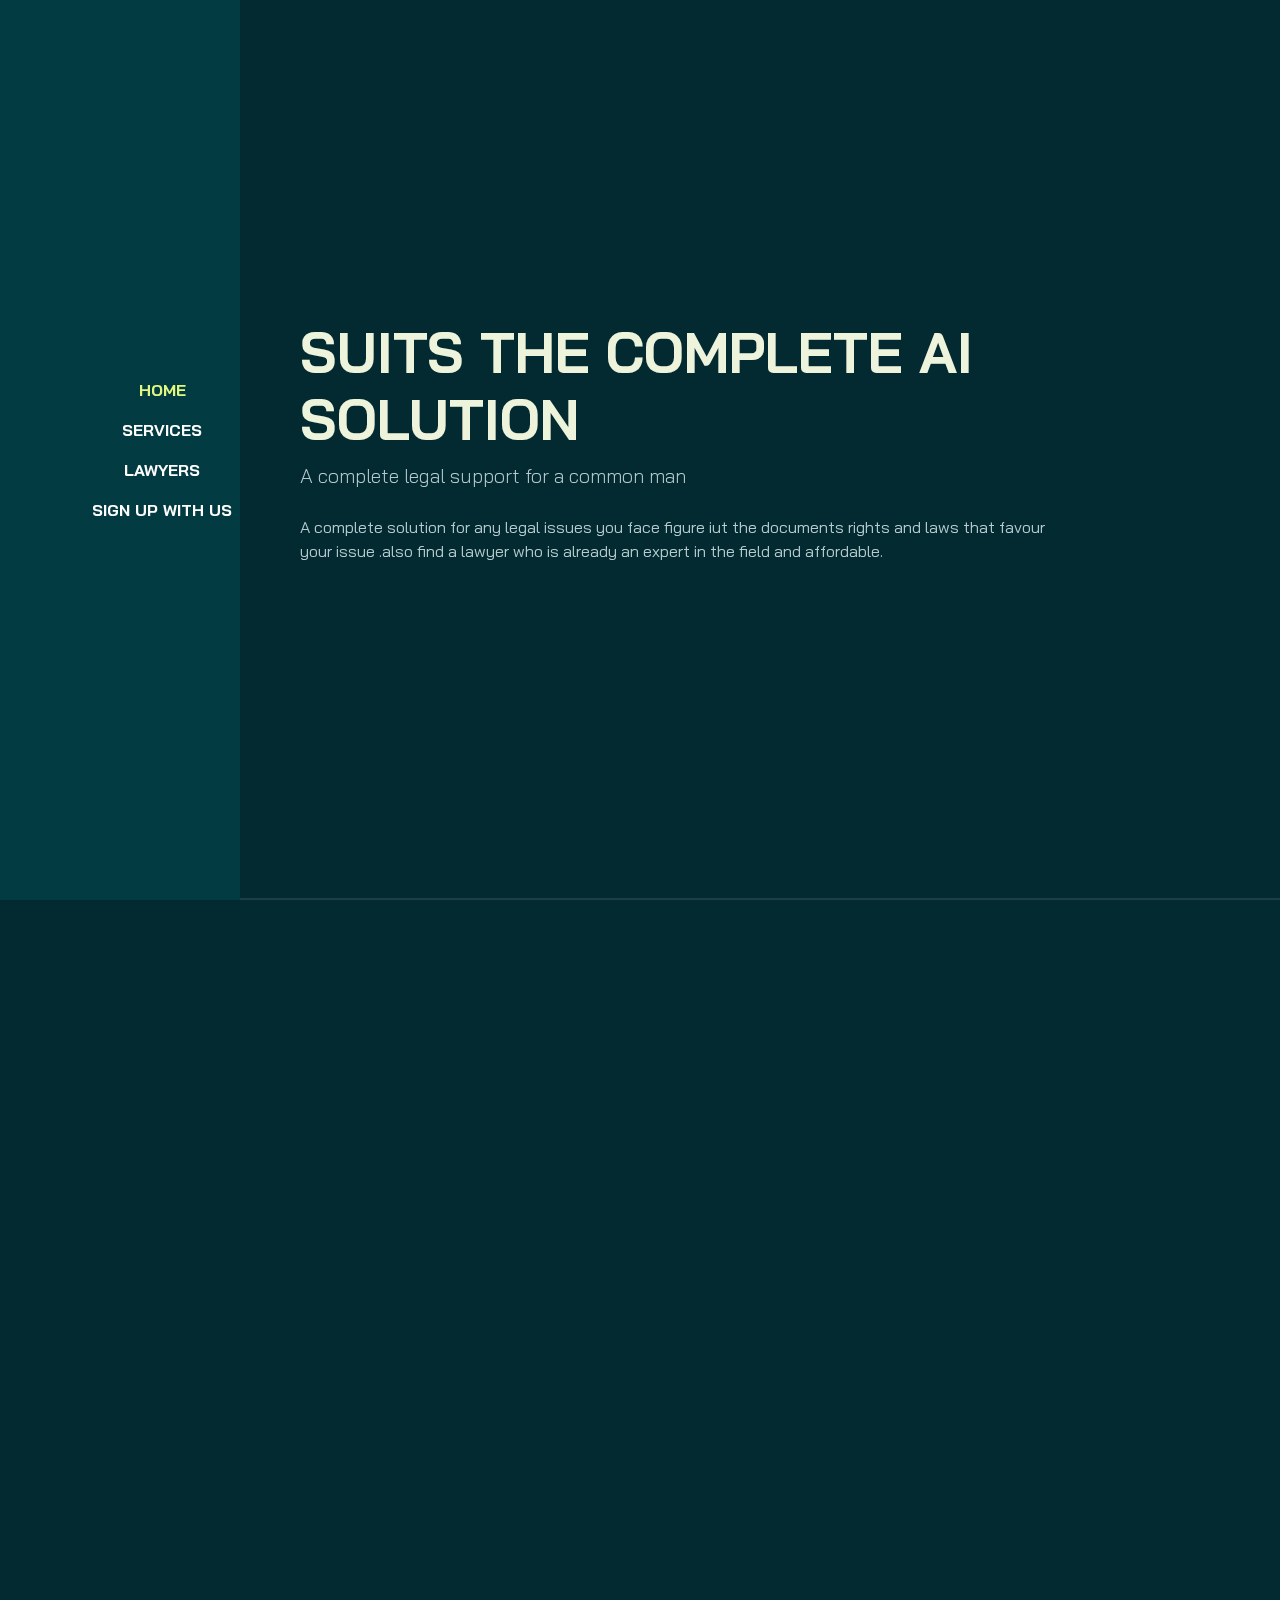
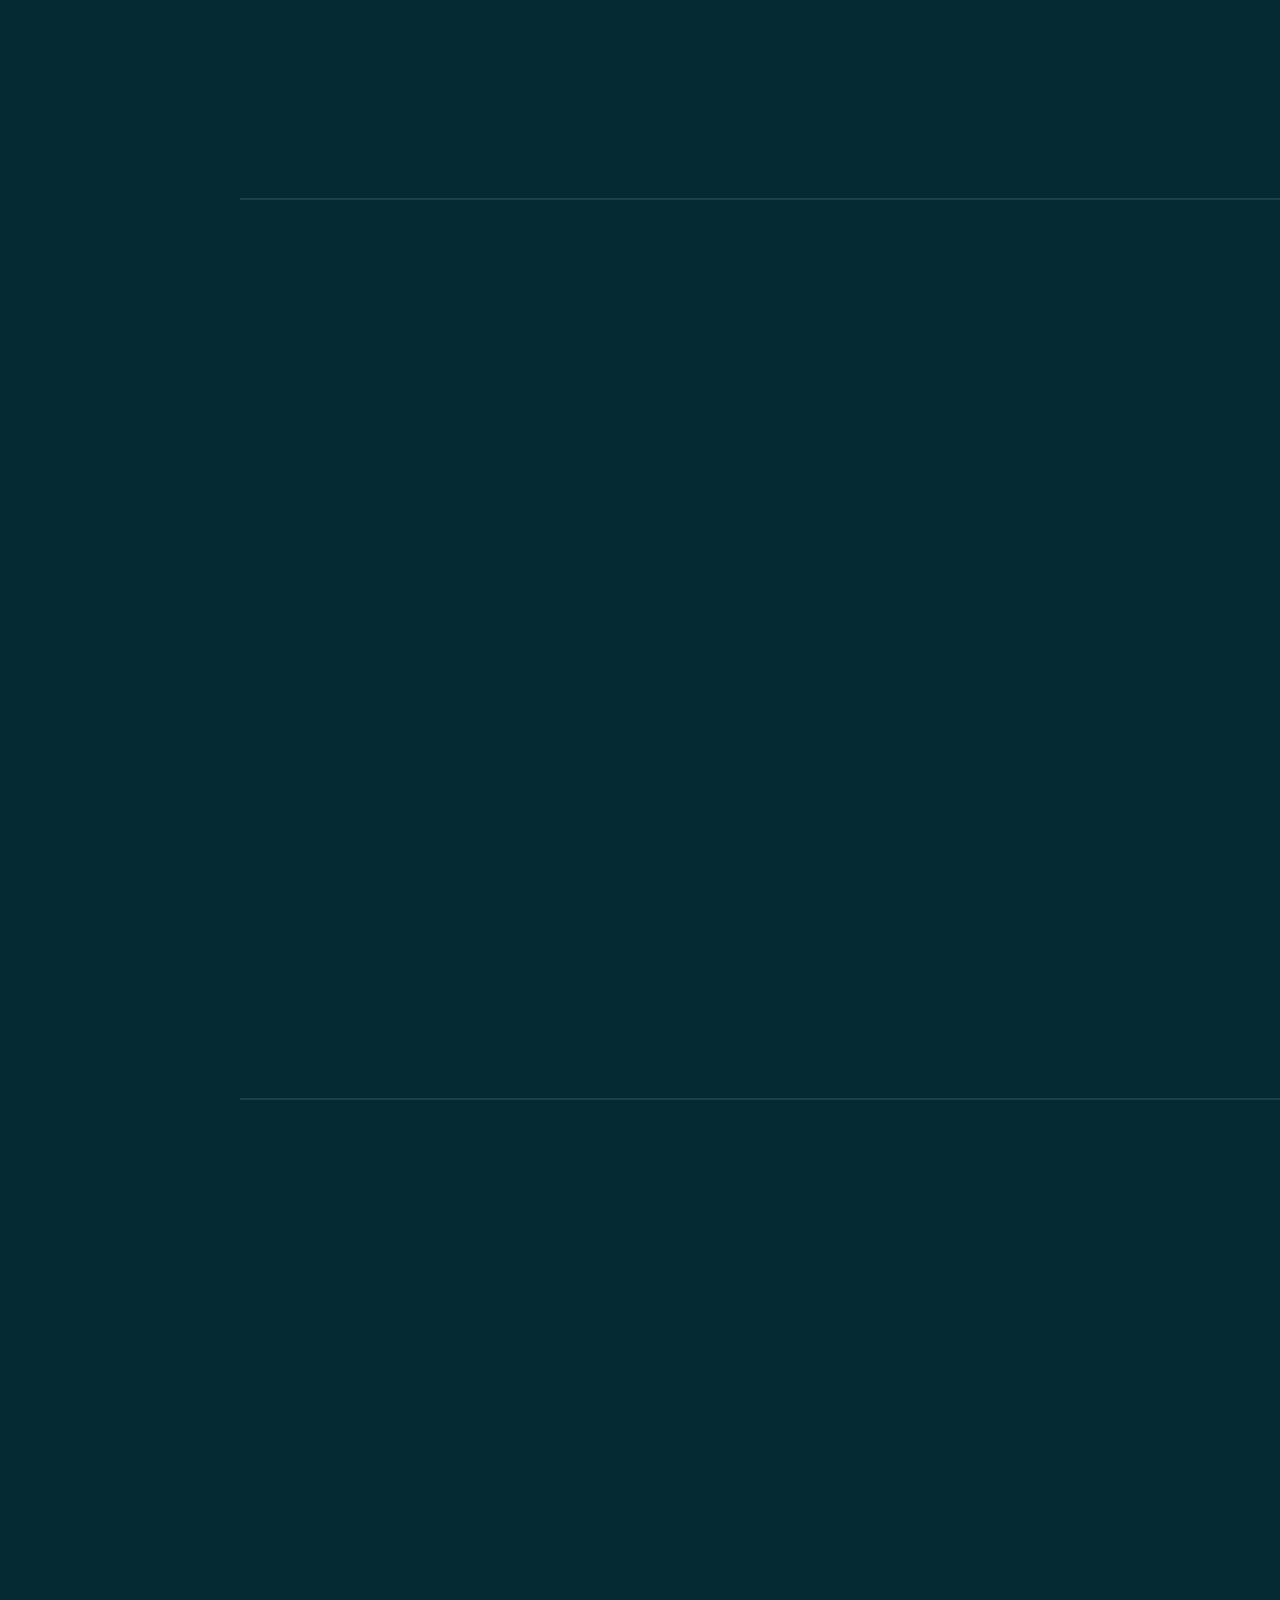
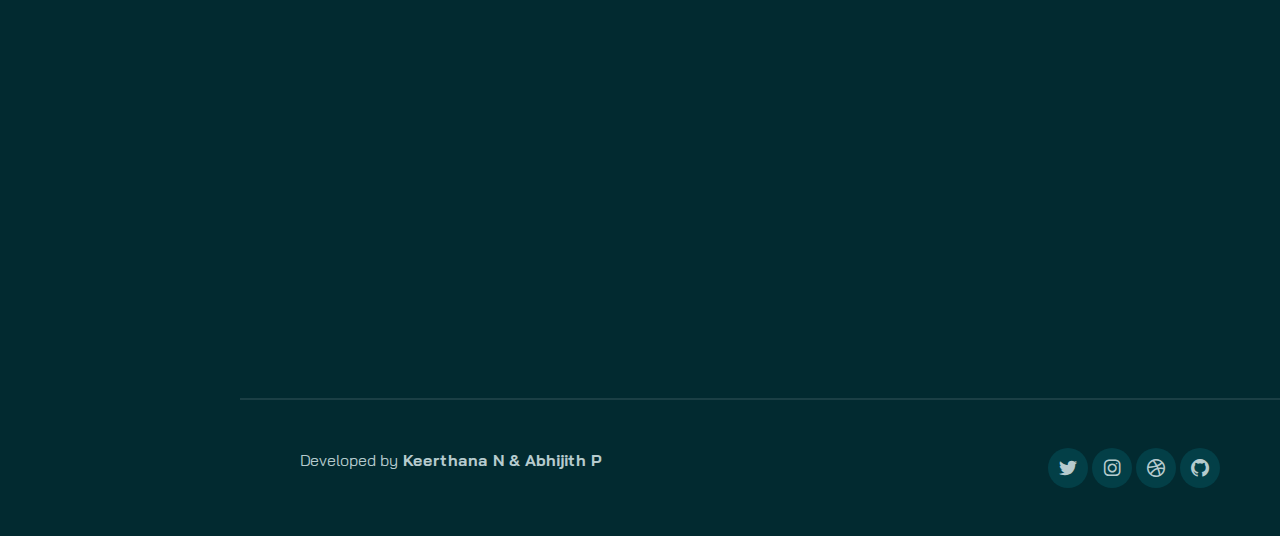
==== index.html @ 43715315 "6:02-24-4-2024" ====
<!DOCTYPE html>
<html lang="en">

<head>
    <meta charset="UTF-8">
    <meta http-equiv="X-UA-Compatible" content="IE=edge">
    <meta name="viewport" content="width=device-width, initial-scale=1.0">
    <title>SUITS-A compelete legal assistant</title>
    <link rel="stylesheet" href="./assets/css/bootstrap.min.css">
    <link rel="stylesheet" href="./assets/css/aos.css">
    <link rel="stylesheet" href="./assets/css/line-awesome.min.css">
    <link rel="stylesheet" href="./assets/css/style.css">
</head>

<body data-bs-spy="scroll" data-bs-target=".navbar">

    <!-- NAVBAR -->
    <nav class="navbar navbar-expand-lg navbar-dark fixed-top">
        
            <button class="navbar-toggler" type="button" data-bs-toggle="collapse" data-bs-target="#navbarNav"
                aria-controls="navbarNav" aria-expanded="false" aria-label="Toggle navigation">
                <span class="navbar-toggler-icon"></span>
            </button>
            <div class="collapse navbar-collapse" id="navbarNav">
                <ul class="navbar-nav ms-auto flex-lg-column text-lg-center">

                    <li class="nav-item">
                        <a class="nav-link" href="#home">Home</a>
                    </li>
                    <li class="nav-item">
                        <a class="nav-link" href="#services">Services</a>
                    </li>
                    
                    
                    <li class="nav-item">
                        <a class="nav-link" href="#blog">LAWYERS</a>
                    </li>
                    <li class="nav-item">
                        <a class="nav-link" href="#contact">SIGN UP WITH US</a>
                    </li>

                </ul>
            </div>
        </div>
    </nav>
    <!-- //NAVBAR -->

    <!-- CONTENT WRAPPER -->
    <div id="content-wrapper">

        <!-- HOME -->
        <section id="home" class="full-height px-lg-5">

            <div class="container">
                <div class="row">
                    <div class="col-lg-10">
                        <h1 class="display-4 fw-bold" data-aos="fade-up">SUITS <span class="text-brand"></span>THE COMPLETE AI SOLUTION </h1>
                        <p class="lead mt-2 mb-4" data-aos="fade-up" data-aos-delay="300">A complete legal support for a common man</p>
                        <div data-aos="fade-up" data-aos-delay="600">
                        <p>A complete solution for any legal issues you face figure iut the documents rights and laws that favour your issue .also find a lawyer who is already an expert in the field and affordable.</p>
                        </div>
                    </div>
                </div>
            </div>

        </section>
        <!-- //HOME -->

        <!-- SERVICES -->
        <section id="services" class="full-height px-lg-5">
            <div class="container">

                <div class="row pb-4" data-aos="fade-up">
                    <div class="col-lg-8">
                        <h6 class="text-brand">SERVICES</h6>
                        <h1>KNOW YOUR RIGHTS</h1>
                        <h1>Services That I Provide</h1>
                    </div>
                </div>

                <div class="row gy-4">

                    <div class="col-md-4" data-aos="fade-up">
                        <div class="service p-4 bg-base rounded-4 shadow-effect">
                            <div class="iconbox rounded-4">
                                <i class="las la-feather"></i>
                            </div>
                            <h5 class="mt-4 mb-2">The AI SOLUTION</h5>
                            <p></p>
                            <a href="#" class="link-custom">Read More</a>
                        </div>
                    </div>

                    <div class="col-md-4" data-aos="fade-up" data-aos-delay="300">
                        <div class="service p-4 bg-base rounded-4 shadow-effect">
                            <div class="iconbox rounded-4">
                                <i class="las la-pencil-ruler"></i>
                            </div>
                            <h5 class="mt-4 mb-2">Find your Lawer</h5>
                            <p>find a perfect lawyers how is expert in the matters of the required interest and affordable</p>
                            <a href="#" class="link-custom">Read More</a>
                        </div>
                    </div>

                    

                </div>

            </div>
        </section>
        <!-- SERVICES -->

        

        <!-- BLOG -->
        <section id="blog" class="full-height px-lg-5">
            <div class="container">

                <div class="row pb-4" data-aos="fade-up">
                    <div class="col-lg-8">
                        <h6 class="text-brand">FIND YOUR LAWYER</h6>
                        <h1>The perfect judicial advisor </h1>
                    </div>
                </div>

                <div class="row gy-4">

                    <div class="col-md-4" data-aos="fade-up">
                        <div class="card-custom rounded-4 bg-base shadow-effect">
                            <div class="card-custom-image rounded-4">
                                <img class="rounded-4" src="gina-torre-suits-64f216a1c7c44.jpg" alt="">
                            </div>
                            <div class="card-custom-content p-4">

                                <h4 class="text-brand mb-2">JESSICA PEARSON</h4>
                                <div class="text-brand h5">
                                    <i class="las la-star"></i>
                                    <i class="las la-star"></i>
                                    <i class="las la-star"></i>
                                    
                                </div>
                                <h5 class="mb-4">Design a creative landing page using Bootstrap 5</h5>
                                <a href="#" class="link-custom">Read More</a>
                            </div>
                        </div>
                    </div>

                    <div class="col-md-4" data-aos="fade-up" data-aos-delay="300">
                        <div class="card-custom rounded-4 bg-base shadow-effect">
                            <div class="card-custom-image rounded-4">
                                <img class="rounded-4" src="suitsmike.jpg" alt="">
                            </div>
                            <div class="card-custom-content p-4">
                                <h4 class="text-brand mb-2"> Mike Ross</h4>
                                <div class="text-brand h5">
                                    <i class="las la-star"></i>
                                    <i class="las la-star"></i>
                                    <i class="las la-star"></i>
                                    <i class="las la-star"></i>
                                    <i class="las la-star"></i>
                                </div>
                                <h5 class="mb-4"></h5>
                                <a href="#" class="link-custom">Read More</a>
                            </div>
                        </div>
                    </div>

                    <div class="col-md-4" data-aos="fade-up" data-aos-delay="600">
                        <div class="card-custom rounded-4 bg-base shadow-effect">
                            <div class="card-custom-image rounded-4">
                                <img class="rounded-4" src="e35e59640444dab0a3aa2c5e28694772.jpg" alt="">
                            </div>
                            <div class="card-custom-content p-4">
                                <h4 class="text-brand mb-2">HARVEY SPECTRE</h4>
                                <div class="text-brand h5">
                                    <i class="las la-star"></i>
                                    <i class="las la-star"></i>
                                    <i class="las la-star"></i>
                                    <i class="las la-star"></i>
                                    
                                </div>
                                <h5 class="mb-4"></h5>
                                <a href="#" class="link-custom">Read More</a>
                            </div>
                        </div>
                    </div>

                </div>

            </div>
        </section>
        <!-- //BLOG -->

        <!-- SIGNUP WITH US -->
        <section id="contact" class="full-height px-lg-5">
            <div class="container">

                <div class="row justify-content-center text-center">
                    <div class="col-lg-8 pb-4" data-aos="fade-up">
                        <h6 class="text-brand">SIGN UP WITH US</h6>
                        <h1>Interested in working together? Let's talk
                        </h1>
                    </div>

                    <div class="col-lg-8" data-aos="fade-up" data-aos-delay="300">
                        <form action="#" class="row g-lg-3 gy-3">
                            <div class="form-group col-md-6">
                                <input type="text" class="form-control" placeholder="Enter your name">
                            </div>
                            <div class="form-group col-md-6">
                                <input type="email" class="form-control" placeholder="Enter your email">
                            </div>
                            <div class="form-group col-12">
                                <input type="text" class="form-control" placeholder="Enter Designation">
                            </div>
                            <div class="form-group col-12">
                                <textarea name="" rows="4" class="form-control" placeholder="Field of expertise"></textarea>
                            </div>
                            <div class="form-group col-12 d-grid">
                                <button type="submit" class="btn btn-brand">SIGN UP</button>
                            </div>
                        </form>
                    </div>
                </div>


            </div>
        </section>
        <!-- //CONTACT -->

        <!-- FOOTER -->
        <footer class="py-5 px-lg-5">
            <div class="container">
                <div class="row gy-4 justify-content-between">
                    <div class="col-auto">
                        <p class="mb-0">Developed by<a href="#" class="fw-bold"> Keerthana N & Abhijith P</a></p>
                    </div>
                    <div class="col-auto">
                        <div class="social-icons">
                            <a href="#"><i class="lab la-twitter"></i></a>
                            <a href="#"><i class="lab la-instagram"></i></a>
                            <a href="#"><i class="lab la-dribbble"></i></a>
                            <a href="#"><i class="lab la-github"></i></a>
                        </div>
                    </div>
                </div>
            </div>
        </footer>
        <!-- //FOOTER -->

    </div>
    <!-- //CONTENT WRAPPER -->



    <script src="./assets/js/bootstrap.bundle.min.js"></script>
    <script src="./assets/js/aos.js"></script>
    <script src="./assets/js/main.js"></script>
</body>

</html>
---- assets/css/line-awesome.min.css ----
.la,.lab,.lad,.lal,.lar,.las{-moz-osx-font-smoothing:grayscale;-webkit-font-smoothing:antialiased;display:inline-block;font-style:normal;font-variant:normal;text-rendering:auto;line-height:1}.la-lg{font-size:1.33333em;line-height:.75em;vertical-align:-.0667em}.la-xs{font-size:.75em}.la-sm{font-size:.875em}.la-1x{font-size:1em}.la-2x{font-size:2em}.la-3x{font-size:3em}.la-4x{font-size:4em}.la-5x{font-size:5em}.la-6x{font-size:6em}.la-7x{font-size:7em}.la-8x{font-size:8em}.la-9x{font-size:9em}.la-10x{font-size:10em}.la-fw{text-align:center;width:1.25em}.la-ul{list-style-type:none;margin-left:2.5em;padding-left:0}.la-ul>li{position:relative}.la-li{left:-2em;position:absolute;text-align:center;width:2em;line-height:inherit}.la-border{border:solid .08em #eee;border-radius:.1em;padding:.2em .25em .15em}.la-pull-left{float:left}.la-pull-right{float:right}.la.la-pull-left,.lab.la-pull-left,.lal.la-pull-left,.lar.la-pull-left,.las.la-pull-left{margin-right:.3em}.la.la-pull-right,.lab.la-pull-right,.lal.la-pull-right,.lar.la-pull-right,.las.la-pull-right{margin-left:.3em}.la-spin{-webkit-animation:la-spin 2s infinite linear;animation:la-spin 2s infinite linear}.la-pulse{-webkit-animation:la-spin 1s infinite steps(8);animation:la-spin 1s infinite steps(8)}@-webkit-keyframes la-spin{0%{-webkit-transform:rotate(0);transform:rotate(0)}100%{-webkit-transform:rotate(360deg);transform:rotate(360deg)}}@keyframes la-spin{0%{-webkit-transform:rotate(0);transform:rotate(0)}100%{-webkit-transform:rotate(360deg);transform:rotate(360deg)}}.la-rotate-90{-webkit-transform:rotate(90deg);transform:rotate(90deg)}.la-rotate-180{-webkit-transform:rotate(180deg);transform:rotate(180deg)}.la-rotate-270{-webkit-transform:rotate(270deg);transform:rotate(270deg)}.la-flip-horizontal{-webkit-transform:scale(-1,1);transform:scale(-1,1)}.la-flip-vertical{-webkit-transform:scale(1,-1);transform:scale(1,-1)}.la-flip-both,.la-flip-horizontal.la-flip-vertical{-webkit-transform:scale(-1,-1);transform:scale(-1,-1)}:root .la-flip-both,:root .la-flip-horizontal,:root .la-flip-vertical,:root .la-rotate-180,:root .la-rotate-270,:root .la-rotate-90{-webkit-filter:none;filter:none}.la-stack{display:inline-block;height:2em;line-height:2em;position:relative;vertical-align:middle;width:2.5em}.la-stack-1x,.la-stack-2x{left:0;position:absolute;text-align:center;width:100%}.la-stack-1x{line-height:inherit}.la-stack-2x{font-size:2em}.la-inverse{color:#fff}.la-500px:before{content:"\f26e"}.la-accessible-icon:before{content:"\f368"}.la-accusoft:before{content:"\f369"}.la-acquisitions-incorporated:before{content:"\f6af"}.la-ad:before{content:"\f641"}.la-address-book:before{content:"\f2b9"}.la-address-card:before{content:"\f2bb"}.la-adjust:before{content:"\f042"}.la-adn:before{content:"\f170"}.la-adobe:before{content:"\f778"}.la-adversal:before{content:"\f36a"}.la-affiliatetheme:before{content:"\f36b"}.la-air-freshener:before{content:"\f5d0"}.la-airbnb:before{content:"\f834"}.la-algolia:before{content:"\f36c"}.la-align-center:before{content:"\f037"}.la-align-justify:before{content:"\f039"}.la-align-left:before{content:"\f036"}.la-align-right:before{content:"\f038"}.la-alipay:before{content:"\f642"}.la-allergies:before{content:"\f461"}.la-amazon:before{content:"\f270"}.la-amazon-pay:before{content:"\f42c"}.la-ambulance:before{content:"\f0f9"}.la-american-sign-language-interpreting:before{content:"\f2a3"}.la-amilia:before{content:"\f36d"}.la-anchor:before{content:"\f13d"}.la-android:before{content:"\f17b"}.la-angellist:before{content:"\f209"}.la-angle-double-down:before{content:"\f103"}.la-angle-double-left:before{content:"\f100"}.la-angle-double-right:before{content:"\f101"}.la-angle-double-up:before{content:"\f102"}.la-angle-down:before{content:"\f107"}.la-angle-left:before{content:"\f104"}.la-angle-right:before{content:"\f105"}.la-angle-up:before{content:"\f106"}.la-angry:before{content:"\f556"}.la-angrycreative:before{content:"\f36e"}.la-angular:before{content:"\f420"}.la-ankh:before{content:"\f644"}.la-app-store:before{content:"\f36f"}.la-app-store-ios:before{content:"\f370"}.la-apper:before{content:"\f371"}.la-apple:before{content:"\f179"}.la-apple-alt:before{content:"\f5d1"}.la-apple-pay:before{content:"\f415"}.la-archive:before{content:"\f187"}.la-archway:before{content:"\f557"}.la-arrow-alt-circle-down:before{content:"\f358"}.la-arrow-alt-circle-left:before{content:"\f359"}.la-arrow-alt-circle-right:before{content:"\f35a"}.la-arrow-alt-circle-up:before{content:"\f35b"}.la-arrow-circle-down:before{content:"\f0ab"}.la-arrow-circle-left:before{content:"\f0a8"}.la-arrow-circle-right:before{content:"\f0a9"}.la-arrow-circle-up:before{content:"\f0aa"}.la-arrow-down:before{content:"\f063"}.la-arrow-left:before{content:"\f060"}.la-arrow-right:before{content:"\f061"}.la-arrow-up:before{content:"\f062"}.la-arrows-alt:before{content:"\f0b2"}.la-arrows-alt-h:before{content:"\f337"}.la-arrows-alt-v:before{content:"\f338"}.la-artstation:before{content:"\f77a"}.la-assistive-listening-systems:before{content:"\f2a2"}.la-asterisk:before{content:"\f069"}.la-asymmetrik:before{content:"\f372"}.la-at:before{content:"\f1fa"}.la-atlas:before{content:"\f558"}.la-atlassian:before{content:"\f77b"}.la-atom:before{content:"\f5d2"}.la-audible:before{content:"\f373"}.la-audio-description:before{content:"\f29e"}.la-autoprefixer:before{content:"\f41c"}.la-avianex:before{content:"\f374"}.la-aviato:before{content:"\f421"}.la-award:before{content:"\f559"}.la-aws:before{content:"\f375"}.la-baby:before{content:"\f77c"}.la-baby-carriage:before{content:"\f77d"}.la-backspace:before{content:"\f55a"}.la-backward:before{content:"\f04a"}.la-bacon:before{content:"\f7e5"}.la-balance-scale:before{content:"\f24e"}.la-balance-scale-left:before{content:"\f515"}.la-balance-scale-right:before{content:"\f516"}.la-ban:before{content:"\f05e"}.la-band-aid:before{content:"\f462"}.la-bandcamp:before{content:"\f2d5"}.la-barcode:before{content:"\f02a"}.la-bars:before{content:"\f0c9"}.la-baseball-ball:before{content:"\f433"}.la-basketball-ball:before{content:"\f434"}.la-bath:before{content:"\f2cd"}.la-battery-empty:before{content:"\f244"}.la-battery-full:before{content:"\f240"}.la-battery-half:before{content:"\f242"}.la-battery-quarter:before{content:"\f243"}.la-battery-three-quarters:before{content:"\f241"}.la-battle-net:before{content:"\f835"}.la-bed:before{content:"\f236"}.la-beer:before{content:"\f0fc"}.la-behance:before{content:"\f1b4"}.la-behance-square:before{content:"\f1b5"}.la-bell:before{content:"\f0f3"}.la-bell-slash:before{content:"\f1f6"}.la-bezier-curve:before{content:"\f55b"}.la-bible:before{content:"\f647"}.la-bicycle:before{content:"\f206"}.la-biking:before{content:"\f84a"}.la-bimobject:before{content:"\f378"}.la-binoculars:before{content:"\f1e5"}.la-biohazard:before{content:"\f780"}.la-birthday-cake:before{content:"\f1fd"}.la-bitbucket:before{content:"\f171"}.la-bitcoin:before{content:"\f379"}.la-bity:before{content:"\f37a"}.la-black-tie:before{content:"\f27e"}.la-blackberry:before{content:"\f37b"}.la-blender:before{content:"\f517"}.la-blender-phone:before{content:"\f6b6"}.la-blind:before{content:"\f29d"}.la-blog:before{content:"\f781"}.la-blogger:before{content:"\f37c"}.la-blogger-b:before{content:"\f37d"}.la-bluetooth:before{content:"\f293"}.la-bluetooth-b:before{content:"\f294"}.la-bold:before{content:"\f032"}.la-bolt:before{content:"\f0e7"}.la-bomb:before{content:"\f1e2"}.la-bone:before{content:"\f5d7"}.la-bong:before{content:"\f55c"}.la-book:before{content:"\f02d"}.la-book-dead:before{content:"\f6b7"}.la-book-medical:before{content:"\f7e6"}.la-book-open:before{content:"\f518"}.la-book-reader:before{content:"\f5da"}.la-bookmark:before{content:"\f02e"}.la-bootstrap:before{content:"\f836"}.la-border-all:before{content:"\f84c"}.la-border-none:before{content:"\f850"}.la-border-style:before{content:"\f853"}.la-bowling-ball:before{content:"\f436"}.la-box:before{content:"\f466"}.la-box-open:before{content:"\f49e"}.la-boxes:before{content:"\f468"}.la-braille:before{content:"\f2a1"}.la-brain:before{content:"\f5dc"}.la-bread-slice:before{content:"\f7ec"}.la-briefcase:before{content:"\f0b1"}.la-briefcase-medical:before{content:"\f469"}.la-broadcast-tower:before{content:"\f519"}.la-broom:before{content:"\f51a"}.la-brush:before{content:"\f55d"}.la-btc:before{content:"\f15a"}.la-buffer:before{content:"\f837"}.la-bug:before{content:"\f188"}.la-building:before{content:"\f1ad"}.la-bullhorn:before{content:"\f0a1"}.la-bullseye:before{content:"\f140"}.la-burn:before{content:"\f46a"}.la-buromobelexperte:before{content:"\f37f"}.la-bus:before{content:"\f207"}.la-bus-alt:before{content:"\f55e"}.la-business-time:before{content:"\f64a"}.la-buy-n-large:before{content:"\f8a6"}.la-buysellads:before{content:"\f20d"}.la-calculator:before{content:"\f1ec"}.la-calendar:before{content:"\f133"}.la-calendar-alt:before{content:"\f073"}.la-calendar-check:before{content:"\f274"}.la-calendar-day:before{content:"\f783"}.la-calendar-minus:before{content:"\f272"}.la-calendar-plus:before{content:"\f271"}.la-calendar-times:before{content:"\f273"}.la-calendar-week:before{content:"\f784"}.la-camera:before{content:"\f030"}.la-camera-retro:before{content:"\f083"}.la-campground:before{content:"\f6bb"}.la-canadian-maple-leaf:before{content:"\f785"}.la-candy-cane:before{content:"\f786"}.la-cannabis:before{content:"\f55f"}.la-capsules:before{content:"\f46b"}.la-car:before{content:"\f1b9"}.la-car-alt:before{content:"\f5de"}.la-car-battery:before{content:"\f5df"}.la-car-crash:before{content:"\f5e1"}.la-car-side:before{content:"\f5e4"}.la-caret-down:before{content:"\f0d7"}.la-caret-left:before{content:"\f0d9"}.la-caret-right:before{content:"\f0da"}.la-caret-square-down:before{content:"\f150"}.la-caret-square-left:before{content:"\f191"}.la-caret-square-right:before{content:"\f152"}.la-caret-square-up:before{content:"\f151"}.la-caret-up:before{content:"\f0d8"}.la-carrot:before{content:"\f787"}.la-cart-arrow-down:before{content:"\f218"}.la-cart-plus:before{content:"\f217"}.la-cash-register:before{content:"\f788"}.la-cat:before{content:"\f6be"}.la-cc-amazon-pay:before{content:"\f42d"}.la-cc-amex:before{content:"\f1f3"}.la-cc-apple-pay:before{content:"\f416"}.la-cc-diners-club:before{content:"\f24c"}.la-cc-discover:before{content:"\f1f2"}.la-cc-jcb:before{content:"\f24b"}.la-cc-mastercard:before{content:"\f1f1"}.la-cc-paypal:before{content:"\f1f4"}.la-cc-stripe:before{content:"\f1f5"}.la-cc-visa:before{content:"\f1f0"}.la-centercode:before{content:"\f380"}.la-centos:before{content:"\f789"}.la-certificate:before{content:"\f0a3"}.la-chair:before{content:"\f6c0"}.la-chalkboard:before{content:"\f51b"}.la-chalkboard-teacher:before{content:"\f51c"}.la-charging-station:before{content:"\f5e7"}.la-chart-area:before{content:"\f1fe"}.la-chart-bar:before{content:"\f080"}.la-chart-line:before{content:"\f201"}.la-chart-pie:before{content:"\f200"}.la-check:before{content:"\f00c"}.la-check-circle:before{content:"\f058"}.la-check-double:before{content:"\f560"}.la-check-square:before{content:"\f14a"}.la-cheese:before{content:"\f7ef"}.la-chess:before{content:"\f439"}.la-chess-bishop:before{content:"\f43a"}.la-chess-board:before{content:"\f43c"}.la-chess-king:before{content:"\f43f"}.la-chess-knight:before{content:"\f441"}.la-chess-pawn:before{content:"\f443"}.la-chess-queen:before{content:"\f445"}.la-chess-rook:before{content:"\f447"}.la-chevron-circle-down:before{content:"\f13a"}.la-chevron-circle-left:before{content:"\f137"}.la-chevron-circle-right:before{content:"\f138"}.la-chevron-circle-up:before{content:"\f139"}.la-chevron-down:before{content:"\f078"}.la-chevron-left:before{content:"\f053"}.la-chevron-right:before{content:"\f054"}.la-chevron-up:before{content:"\f077"}.la-child:before{content:"\f1ae"}.la-chrome:before{content:"\f268"}.la-chromecast:before{content:"\f838"}.la-church:before{content:"\f51d"}.la-circle:before{content:"\f111"}.la-circle-notch:before{content:"\f1ce"}.la-city:before{content:"\f64f"}.la-clinic-medical:before{content:"\f7f2"}.la-clipboard:before{content:"\f328"}.la-clipboard-check:before{content:"\f46c"}.la-clipboard-list:before{content:"\f46d"}.la-clock:before{content:"\f017"}.la-clone:before{content:"\f24d"}.la-closed-captioning:before{content:"\f20a"}.la-cloud:before{content:"\f0c2"}.la-cloud-download-alt:before{content:"\f381"}.la-cloud-meatball:before{content:"\f73b"}.la-cloud-moon:before{content:"\f6c3"}.la-cloud-moon-rain:before{content:"\f73c"}.la-cloud-rain:before{content:"\f73d"}.la-cloud-showers-heavy:before{content:"\f740"}.la-cloud-sun:before{content:"\f6c4"}.la-cloud-sun-rain:before{content:"\f743"}.la-cloud-upload-alt:before{content:"\f382"}.la-cloudscale:before{content:"\f383"}.la-cloudsmith:before{content:"\f384"}.la-cloudversify:before{content:"\f385"}.la-cocktail:before{content:"\f561"}.la-code:before{content:"\f121"}.la-code-branch:before{content:"\f126"}.la-codepen:before{content:"\f1cb"}.la-codiepie:before{content:"\f284"}.la-coffee:before{content:"\f0f4"}.la-cog:before{content:"\f013"}.la-cogs:before{content:"\f085"}.la-coins:before{content:"\f51e"}.la-columns:before{content:"\f0db"}.la-comment:before{content:"\f075"}.la-comment-alt:before{content:"\f27a"}.la-comment-dollar:before{content:"\f651"}.la-comment-dots:before{content:"\f4ad"}.la-comment-medical:before{content:"\f7f5"}.la-comment-slash:before{content:"\f4b3"}.la-comments:before{content:"\f086"}.la-comments-dollar:before{content:"\f653"}.la-compact-disc:before{content:"\f51f"}.la-compass:before{content:"\f14e"}.la-compress:before{content:"\f066"}.la-compress-arrows-alt:before{content:"\f78c"}.la-concierge-bell:before{content:"\f562"}.la-confluence:before{content:"\f78d"}.la-connectdevelop:before{content:"\f20e"}.la-contao:before{content:"\f26d"}.la-cookie:before{content:"\f563"}.la-cookie-bite:before{content:"\f564"}.la-copy:before{content:"\f0c5"}.la-copyright:before{content:"\f1f9"}.la-cotton-bureau:before{content:"\f89e"}.la-couch:before{content:"\f4b8"}.la-cpanel:before{content:"\f388"}.la-creative-commons:before{content:"\f25e"}.la-creative-commons-by:before{content:"\f4e7"}.la-creative-commons-nc:before{content:"\f4e8"}.la-creative-commons-nc-eu:before{content:"\f4e9"}.la-creative-commons-nc-jp:before{content:"\f4ea"}.la-creative-commons-nd:before{content:"\f4eb"}.la-creative-commons-pd:before{content:"\f4ec"}.la-creative-commons-pd-alt:before{content:"\f4ed"}.la-creative-commons-remix:before{content:"\f4ee"}.la-creative-commons-sa:before{content:"\f4ef"}.la-creative-commons-sampling:before{content:"\f4f0"}.la-creative-commons-sampling-plus:before{content:"\f4f1"}.la-creative-commons-share:before{content:"\f4f2"}.la-creative-commons-zero:before{content:"\f4f3"}.la-credit-card:before{content:"\f09d"}.la-critical-role:before{content:"\f6c9"}.la-crop:before{content:"\f125"}.la-crop-alt:before{content:"\f565"}.la-cross:before{content:"\f654"}.la-crosshairs:before{content:"\f05b"}.la-crow:before{content:"\f520"}.la-crown:before{content:"\f521"}.la-crutch:before{content:"\f7f7"}.la-css3:before{content:"\f13c"}.la-css3-alt:before{content:"\f38b"}.la-cube:before{content:"\f1b2"}.la-cubes:before{content:"\f1b3"}.la-cut:before{content:"\f0c4"}.la-cuttlefish:before{content:"\f38c"}.la-d-and-d:before{content:"\f38d"}.la-d-and-d-beyond:before{content:"\f6ca"}.la-dashcube:before{content:"\f210"}.la-database:before{content:"\f1c0"}.la-deaf:before{content:"\f2a4"}.la-delicious:before{content:"\f1a5"}.la-democrat:before{content:"\f747"}.la-deploydog:before{content:"\f38e"}.la-deskpro:before{content:"\f38f"}.la-desktop:before{content:"\f108"}.la-dev:before{content:"\f6cc"}.la-deviantart:before{content:"\f1bd"}.la-dharmachakra:before{content:"\f655"}.la-dhl:before{content:"\f790"}.la-diagnoses:before{content:"\f470"}.la-diaspora:before{content:"\f791"}.la-dice:before{content:"\f522"}.la-dice-d20:before{content:"\f6cf"}.la-dice-d6:before{content:"\f6d1"}.la-dice-five:before{content:"\f523"}.la-dice-four:before{content:"\f524"}.la-dice-one:before{content:"\f525"}.la-dice-six:before{content:"\f526"}.la-dice-three:before{content:"\f527"}.la-dice-two:before{content:"\f528"}.la-digg:before{content:"\f1a6"}.la-digital-ocean:before{content:"\f391"}.la-digital-tachograph:before{content:"\f566"}.la-directions:before{content:"\f5eb"}.la-discord:before{content:"\f392"}.la-discourse:before{content:"\f393"}.la-divide:before{content:"\f529"}.la-dizzy:before{content:"\f567"}.la-dna:before{content:"\f471"}.la-dochub:before{content:"\f394"}.la-docker:before{content:"\f395"}.la-dog:before{content:"\f6d3"}.la-dollar-sign:before{content:"\f155"}.la-dolly:before{content:"\f472"}.la-dolly-flatbed:before{content:"\f474"}.la-donate:before{content:"\f4b9"}.la-door-closed:before{content:"\f52a"}.la-door-open:before{content:"\f52b"}.la-dot-circle:before{content:"\f192"}.la-dove:before{content:"\f4ba"}.la-download:before{content:"\f019"}.la-draft2digital:before{content:"\f396"}.la-drafting-compass:before{content:"\f568"}.la-dragon:before{content:"\f6d5"}.la-draw-polygon:before{content:"\f5ee"}.la-dribbble:before{content:"\f17d"}.la-dribbble-square:before{content:"\f397"}.la-dropbox:before{content:"\f16b"}.la-drum:before{content:"\f569"}.la-drum-steelpan:before{content:"\f56a"}.la-drumstick-bite:before{content:"\f6d7"}.la-drupal:before{content:"\f1a9"}.la-dumbbell:before{content:"\f44b"}.la-dumpster:before{content:"\f793"}.la-dumpster-fire:before{content:"\f794"}.la-dungeon:before{content:"\f6d9"}.la-dyalog:before{content:"\f399"}.la-earlybirds:before{content:"\f39a"}.la-ebay:before{content:"\f4f4"}.la-edge:before{content:"\f282"}.la-edit:before{content:"\f044"}.la-egg:before{content:"\f7fb"}.la-eject:before{content:"\f052"}.la-elementor:before{content:"\f430"}.la-ellipsis-h:before{content:"\f141"}.la-ellipsis-v:before{content:"\f142"}.la-ello:before{content:"\f5f1"}.la-ember:before{content:"\f423"}.la-empire:before{content:"\f1d1"}.la-envelope:before{content:"\f0e0"}.la-envelope-open:before{content:"\f2b6"}.la-envelope-open-text:before{content:"\f658"}.la-envelope-square:before{content:"\f199"}.la-envira:before{content:"\f299"}.la-equals:before{content:"\f52c"}.la-eraser:before{content:"\f12d"}.la-erlang:before{content:"\f39d"}.la-ethereum:before{content:"\f42e"}.la-ethernet:before{content:"\f796"}.la-etsy:before{content:"\f2d7"}.la-euro-sign:before{content:"\f153"}.la-evernote:before{content:"\f839"}.la-exchange-alt:before{content:"\f362"}.la-exclamation:before{content:"\f12a"}.la-exclamation-circle:before{content:"\f06a"}.la-exclamation-triangle:before{content:"\f071"}.la-expand:before{content:"\f065"}.la-expand-arrows-alt:before{content:"\f31e"}.la-expeditedssl:before{content:"\f23e"}.la-external-link-alt:before{content:"\f35d"}.la-external-link-square-alt:before{content:"\f360"}.la-eye:before{content:"\f06e"}.la-eye-dropper:before{content:"\f1fb"}.la-eye-slash:before{content:"\f070"}.la-facebook:before{content:"\f09a"}.la-facebook-f:before{content:"\f39e"}.la-facebook-messenger:before{content:"\f39f"}.la-facebook-square:before{content:"\f082"}.la-fan:before{content:"\f863"}.la-fantasy-flight-games:before{content:"\f6dc"}.la-fast-backward:before{content:"\f049"}.la-fast-forward:before{content:"\f050"}.la-fax:before{content:"\f1ac"}.la-feather:before{content:"\f52d"}.la-feather-alt:before{content:"\f56b"}.la-fedex:before{content:"\f797"}.la-fedora:before{content:"\f798"}.la-female:before{content:"\f182"}.la-fighter-jet:before{content:"\f0fb"}.la-figma:before{content:"\f799"}.la-file:before{content:"\f15b"}.la-file-alt:before{content:"\f15c"}.la-file-archive:before{content:"\f1c6"}.la-file-audio:before{content:"\f1c7"}.la-file-code:before{content:"\f1c9"}.la-file-contract:before{content:"\f56c"}.la-file-csv:before{content:"\f6dd"}.la-file-download:before{content:"\f56d"}.la-file-excel:before{content:"\f1c3"}.la-file-export:before{content:"\f56e"}.la-file-image:before{content:"\f1c5"}.la-file-import:before{content:"\f56f"}.la-file-invoice:before{content:"\f570"}.la-file-invoice-dollar:before{content:"\f571"}.la-file-medical:before{content:"\f477"}.la-file-medical-alt:before{content:"\f478"}.la-file-pdf:before{content:"\f1c1"}.la-file-powerpoint:before{content:"\f1c4"}.la-file-prescription:before{content:"\f572"}.la-file-signature:before{content:"\f573"}.la-file-upload:before{content:"\f574"}.la-file-video:before{content:"\f1c8"}.la-file-word:before{content:"\f1c2"}.la-fill:before{content:"\f575"}.la-fill-drip:before{content:"\f576"}.la-film:before{content:"\f008"}.la-filter:before{content:"\f0b0"}.la-fingerprint:before{content:"\f577"}.la-fire:before{content:"\f06d"}.la-fire-alt:before{content:"\f7e4"}.la-fire-extinguisher:before{content:"\f134"}.la-firefox:before{content:"\f269"}.la-first-aid:before{content:"\f479"}.la-first-order:before{content:"\f2b0"}.la-first-order-alt:before{content:"\f50a"}.la-firstdraft:before{content:"\f3a1"}.la-fish:before{content:"\f578"}.la-fist-raised:before{content:"\f6de"}.la-flag:before{content:"\f024"}.la-flag-checkered:before{content:"\f11e"}.la-flag-usa:before{content:"\f74d"}.la-flask:before{content:"\f0c3"}.la-flickr:before{content:"\f16e"}.la-flipboard:before{content:"\f44d"}.la-flushed:before{content:"\f579"}.la-fly:before{content:"\f417"}.la-folder:before{content:"\f07b"}.la-folder-minus:before{content:"\f65d"}.la-folder-open:before{content:"\f07c"}.la-folder-plus:before{content:"\f65e"}.la-font:before{content:"\f031"}.la-font-awesome:before{content:"\f2b4"}.la-font-awesome-alt:before{content:"\f35c"}.la-font-awesome-flag:before{content:"\f425"}.la-font-awesome-logo-full:before{content:"\f4e6"}.la-fonticons:before{content:"\f280"}.la-fonticons-fi:before{content:"\f3a2"}.la-football-ball:before{content:"\f44e"}.la-fort-awesome:before{content:"\f286"}.la-fort-awesome-alt:before{content:"\f3a3"}.la-forumbee:before{content:"\f211"}.la-forward:before{content:"\f04e"}.la-foursquare:before{content:"\f180"}.la-free-code-camp:before{content:"\f2c5"}.la-freebsd:before{content:"\f3a4"}.la-frog:before{content:"\f52e"}.la-frown:before{content:"\f119"}.la-frown-open:before{content:"\f57a"}.la-fulcrum:before{content:"\f50b"}.la-funnel-dollar:before{content:"\f662"}.la-futbol:before{content:"\f1e3"}.la-galactic-republic:before{content:"\f50c"}.la-galactic-senate:before{content:"\f50d"}.la-gamepad:before{content:"\f11b"}.la-gas-pump:before{content:"\f52f"}.la-gavel:before{content:"\f0e3"}.la-gem:before{content:"\f3a5"}.la-genderless:before{content:"\f22d"}.la-get-pocket:before{content:"\f265"}.la-gg:before{content:"\f260"}.la-gg-circle:before{content:"\f261"}.la-ghost:before{content:"\f6e2"}.la-gift:before{content:"\f06b"}.la-gifts:before{content:"\f79c"}.la-git:before{content:"\f1d3"}.la-git-alt:before{content:"\f841"}.la-git-square:before{content:"\f1d2"}.la-github:before{content:"\f09b"}.la-github-alt:before{content:"\f113"}.la-github-square:before{content:"\f092"}.la-gitkraken:before{content:"\f3a6"}.la-gitlab:before{content:"\f296"}.la-gitter:before{content:"\f426"}.la-glass-cheers:before{content:"\f79f"}.la-glass-martini:before{content:"\f000"}.la-glass-martini-alt:before{content:"\f57b"}.la-glass-whiskey:before{content:"\f7a0"}.la-glasses:before{content:"\f530"}.la-glide:before{content:"\f2a5"}.la-glide-g:before{content:"\f2a6"}.la-globe:before{content:"\f0ac"}.la-globe-africa:before{content:"\f57c"}.la-globe-americas:before{content:"\f57d"}.la-globe-asia:before{content:"\f57e"}.la-globe-europe:before{content:"\f7a2"}.la-gofore:before{content:"\f3a7"}.la-golf-ball:before{content:"\f450"}.la-goodreads:before{content:"\f3a8"}.la-goodreads-g:before{content:"\f3a9"}.la-google:before{content:"\f1a0"}.la-google-drive:before{content:"\f3aa"}.la-google-play:before{content:"\f3ab"}.la-google-plus:before{content:"\f2b3"}.la-google-plus-g:before{content:"\f0d5"}.la-google-plus-square:before{content:"\f0d4"}.la-google-wallet:before{content:"\f1ee"}.la-gopuram:before{content:"\f664"}.la-graduation-cap:before{content:"\f19d"}.la-gratipay:before{content:"\f184"}.la-grav:before{content:"\f2d6"}.la-greater-than:before{content:"\f531"}.la-greater-than-equal:before{content:"\f532"}.la-grimace:before{content:"\f57f"}.la-grin:before{content:"\f580"}.la-grin-alt:before{content:"\f581"}.la-grin-beam:before{content:"\f582"}.la-grin-beam-sweat:before{content:"\f583"}.la-grin-hearts:before{content:"\f584"}.la-grin-squint:before{content:"\f585"}.la-grin-squint-tears:before{content:"\f586"}.la-grin-stars:before{content:"\f587"}.la-grin-tears:before{content:"\f588"}.la-grin-tongue:before{content:"\f589"}.la-grin-tongue-squint:before{content:"\f58a"}.la-grin-tongue-wink:before{content:"\f58b"}.la-grin-wink:before{content:"\f58c"}.la-grip-horizontal:before{content:"\f58d"}.la-grip-lines:before{content:"\f7a4"}.la-grip-lines-vertical:before{content:"\f7a5"}.la-grip-vertical:before{content:"\f58e"}.la-gripfire:before{content:"\f3ac"}.la-grunt:before{content:"\f3ad"}.la-guitar:before{content:"\f7a6"}.la-gulp:before{content:"\f3ae"}.la-h-square:before{content:"\f0fd"}.la-hacker-news:before{content:"\f1d4"}.la-hacker-news-square:before{content:"\f3af"}.la-hackerrank:before{content:"\f5f7"}.la-hamburger:before{content:"\f805"}.la-hammer:before{content:"\f6e3"}.la-hamsa:before{content:"\f665"}.la-hand-holding:before{content:"\f4bd"}.la-hand-holding-heart:before{content:"\f4be"}.la-hand-holding-usd:before{content:"\f4c0"}.la-hand-lizard:before{content:"\f258"}.la-hand-middle-finger:before{content:"\f806"}.la-hand-paper:before{content:"\f256"}.la-hand-peace:before{content:"\f25b"}.la-hand-point-down:before{content:"\f0a7"}.la-hand-point-left:before{content:"\f0a5"}.la-hand-point-right:before{content:"\f0a4"}.la-hand-point-up:before{content:"\f0a6"}.la-hand-pointer:before{content:"\f25a"}.la-hand-rock:before{content:"\f255"}.la-hand-scissors:before{content:"\f257"}.la-hand-spock:before{content:"\f259"}.la-hands:before{content:"\f4c2"}.la-hands-helping:before{content:"\f4c4"}.la-handshake:before{content:"\f2b5"}.la-hanukiah:before{content:"\f6e6"}.la-hard-hat:before{content:"\f807"}.la-hashtag:before{content:"\f292"}.la-hat-cowboy:before{content:"\f8c0"}.la-hat-cowboy-side:before{content:"\f8c1"}.la-hat-wizard:before{content:"\f6e8"}.la-haykal:before{content:"\f666"}.la-hdd:before{content:"\f0a0"}.la-heading:before{content:"\f1dc"}.la-headphones:before{content:"\f025"}.la-headphones-alt:before{content:"\f58f"}.la-headset:before{content:"\f590"}.la-heart:before{content:"\f004"}.la-heart-broken:before{content:"\f7a9"}.la-heartbeat:before{content:"\f21e"}.la-helicopter:before{content:"\f533"}.la-highlighter:before{content:"\f591"}.la-hiking:before{content:"\f6ec"}.la-hippo:before{content:"\f6ed"}.la-hips:before{content:"\f452"}.la-hire-a-helper:before{content:"\f3b0"}.la-history:before{content:"\f1da"}.la-hockey-puck:before{content:"\f453"}.la-holly-berry:before{content:"\f7aa"}.la-home:before{content:"\f015"}.la-hooli:before{content:"\f427"}.la-hornbill:before{content:"\f592"}.la-horse:before{content:"\f6f0"}.la-horse-head:before{content:"\f7ab"}.la-hospital:before{content:"\f0f8"}.la-hospital-alt:before{content:"\f47d"}.la-hospital-symbol:before{content:"\f47e"}.la-hot-tub:before{content:"\f593"}.la-hotdog:before{content:"\f80f"}.la-hotel:before{content:"\f594"}.la-hotjar:before{content:"\f3b1"}.la-hourglass:before{content:"\f254"}.la-hourglass-end:before{content:"\f253"}.la-hourglass-half:before{content:"\f252"}.la-hourglass-start:before{content:"\f251"}.la-house-damage:before{content:"\f6f1"}.la-houzz:before{content:"\f27c"}.la-hryvnia:before{content:"\f6f2"}.la-html5:before{content:"\f13b"}.la-hubspot:before{content:"\f3b2"}.la-i-cursor:before{content:"\f246"}.la-ice-cream:before{content:"\f810"}.la-icicles:before{content:"\f7ad"}.la-icons:before{content:"\f86d"}.la-id-badge:before{content:"\f2c1"}.la-id-card:before{content:"\f2c2"}.la-id-card-alt:before{content:"\f47f"}.la-igloo:before{content:"\f7ae"}.la-image:before{content:"\f03e"}.la-images:before{content:"\f302"}.la-imdb:before{content:"\f2d8"}.la-inbox:before{content:"\f01c"}.la-indent:before{content:"\f03c"}.la-industry:before{content:"\f275"}.la-infinity:before{content:"\f534"}.la-info:before{content:"\f129"}.la-info-circle:before{content:"\f05a"}.la-instagram:before{content:"\f16d"}.la-intercom:before{content:"\f7af"}.la-internet-explorer:before{content:"\f26b"}.la-invision:before{content:"\f7b0"}.la-ioxhost:before{content:"\f208"}.la-italic:before{content:"\f033"}.la-itch-io:before{content:"\f83a"}.la-itunes:before{content:"\f3b4"}.la-itunes-note:before{content:"\f3b5"}.la-java:before{content:"\f4e4"}.la-jedi:before{content:"\f669"}.la-jedi-order:before{content:"\f50e"}.la-jenkins:before{content:"\f3b6"}.la-jira:before{content:"\f7b1"}.la-joget:before{content:"\f3b7"}.la-joint:before{content:"\f595"}.la-joomla:before{content:"\f1aa"}.la-journal-whills:before{content:"\f66a"}.la-js:before{content:"\f3b8"}.la-js-square:before{content:"\f3b9"}.la-jsfiddle:before{content:"\f1cc"}.la-kaaba:before{content:"\f66b"}.la-kaggle:before{content:"\f5fa"}.la-key:before{content:"\f084"}.la-keybase:before{content:"\f4f5"}.la-keyboard:before{content:"\f11c"}.la-keycdn:before{content:"\f3ba"}.la-khanda:before{content:"\f66d"}.la-kickstarter:before{content:"\f3bb"}.la-kickstarter-k:before{content:"\f3bc"}.la-kiss:before{content:"\f596"}.la-kiss-beam:before{content:"\f597"}.la-kiss-wink-heart:before{content:"\f598"}.la-kiwi-bird:before{content:"\f535"}.la-korvue:before{content:"\f42f"}.la-landmark:before{content:"\f66f"}.la-language:before{content:"\f1ab"}.la-laptop:before{content:"\f109"}.la-laptop-code:before{content:"\f5fc"}.la-laptop-medical:before{content:"\f812"}.la-laravel:before{content:"\f3bd"}.la-lastfm:before{content:"\f202"}.la-lastfm-square:before{content:"\f203"}.la-laugh:before{content:"\f599"}.la-laugh-beam:before{content:"\f59a"}.la-laugh-squint:before{content:"\f59b"}.la-laugh-wink:before{content:"\f59c"}.la-layer-group:before{content:"\f5fd"}.la-leaf:before{content:"\f06c"}.la-leanpub:before{content:"\f212"}.la-lemon:before{content:"\f094"}.la-less:before{content:"\f41d"}.la-less-than:before{content:"\f536"}.la-less-than-equal:before{content:"\f537"}.la-level-down-alt:before{content:"\f3be"}.la-level-up-alt:before{content:"\f3bf"}.la-life-ring:before{content:"\f1cd"}.la-lightbulb:before{content:"\f0eb"}.la-line:before{content:"\f3c0"}.la-link:before{content:"\f0c1"}.la-linkedin:before{content:"\f08c"}.la-linkedin-in:before{content:"\f0e1"}.la-linode:before{content:"\f2b8"}.la-linux:before{content:"\f17c"}.la-lira-sign:before{content:"\f195"}.la-list:before{content:"\f03a"}.la-list-alt:before{content:"\f022"}.la-list-ol:before{content:"\f0cb"}.la-list-ul:before{content:"\f0ca"}.la-location-arrow:before{content:"\f124"}.la-lock:before{content:"\f023"}.la-lock-open:before{content:"\f3c1"}.la-long-arrow-alt-down:before{content:"\f309"}.la-long-arrow-alt-left:before{content:"\f30a"}.la-long-arrow-alt-right:before{content:"\f30b"}.la-long-arrow-alt-up:before{content:"\f30c"}.la-low-vision:before{content:"\f2a8"}.la-luggage-cart:before{content:"\f59d"}.la-lyft:before{content:"\f3c3"}.la-magento:before{content:"\f3c4"}.la-magic:before{content:"\f0d0"}.la-magnet:before{content:"\f076"}.la-mail-bulk:before{content:"\f674"}.la-mailchimp:before{content:"\f59e"}.la-male:before{content:"\f183"}.la-mandalorian:before{content:"\f50f"}.la-map:before{content:"\f279"}.la-map-marked:before{content:"\f59f"}.la-map-marked-alt:before{content:"\f5a0"}.la-map-marker:before{content:"\f041"}.la-map-marker-alt:before{content:"\f3c5"}.la-map-pin:before{content:"\f276"}.la-map-signs:before{content:"\f277"}.la-markdown:before{content:"\f60f"}.la-marker:before{content:"\f5a1"}.la-mars:before{content:"\f222"}.la-mars-double:before{content:"\f227"}.la-mars-stroke:before{content:"\f229"}.la-mars-stroke-h:before{content:"\f22b"}.la-mars-stroke-v:before{content:"\f22a"}.la-mask:before{content:"\f6fa"}.la-mastodon:before{content:"\f4f6"}.la-maxcdn:before{content:"\f136"}.la-mdb:before{content:"\f8ca"}.la-medal:before{content:"\f5a2"}.la-medapps:before{content:"\f3c6"}.la-medium:before{content:"\f23a"}.la-medium-m:before{content:"\f3c7"}.la-medkit:before{content:"\f0fa"}.la-medrt:before{content:"\f3c8"}.la-meetup:before{content:"\f2e0"}.la-megaport:before{content:"\f5a3"}.la-meh:before{content:"\f11a"}.la-meh-blank:before{content:"\f5a4"}.la-meh-rolling-eyes:before{content:"\f5a5"}.la-memory:before{content:"\f538"}.la-mendeley:before{content:"\f7b3"}.la-menorah:before{content:"\f676"}.la-mercury:before{content:"\f223"}.la-meteor:before{content:"\f753"}.la-microchip:before{content:"\f2db"}.la-microphone:before{content:"\f130"}.la-microphone-alt:before{content:"\f3c9"}.la-microphone-alt-slash:before{content:"\f539"}.la-microphone-slash:before{content:"\f131"}.la-microscope:before{content:"\f610"}.la-microsoft:before{content:"\f3ca"}.la-minus:before{content:"\f068"}.la-minus-circle:before{content:"\f056"}.la-minus-square:before{content:"\f146"}.la-mitten:before{content:"\f7b5"}.la-mix:before{content:"\f3cb"}.la-mixcloud:before{content:"\f289"}.la-mizuni:before{content:"\f3cc"}.la-mobile:before{content:"\f10b"}.la-mobile-alt:before{content:"\f3cd"}.la-modx:before{content:"\f285"}.la-monero:before{content:"\f3d0"}.la-money-bill:before{content:"\f0d6"}.la-money-bill-alt:before{content:"\f3d1"}.la-money-bill-wave:before{content:"\f53a"}.la-money-bill-wave-alt:before{content:"\f53b"}.la-money-check:before{content:"\f53c"}.la-money-check-alt:before{content:"\f53d"}.la-monument:before{content:"\f5a6"}.la-moon:before{content:"\f186"}.la-mortar-pestle:before{content:"\f5a7"}.la-mosque:before{content:"\f678"}.la-motorcycle:before{content:"\f21c"}.la-mountain:before{content:"\f6fc"}.la-mouse:before{content:"\f8cc"}.la-mouse-pointer:before{content:"\f245"}.la-mug-hot:before{content:"\f7b6"}.la-music:before{content:"\f001"}.la-napster:before{content:"\f3d2"}.la-neos:before{content:"\f612"}.la-network-wired:before{content:"\f6ff"}.la-neuter:before{content:"\f22c"}.la-newspaper:before{content:"\f1ea"}.la-nimblr:before{content:"\f5a8"}.la-node:before{content:"\f419"}.la-node-js:before{content:"\f3d3"}.la-not-equal:before{content:"\f53e"}.la-notes-medical:before{content:"\f481"}.la-npm:before{content:"\f3d4"}.la-ns8:before{content:"\f3d5"}.la-nutritionix:before{content:"\f3d6"}.la-object-group:before{content:"\f247"}.la-object-ungroup:before{content:"\f248"}.la-odnoklassniki:before{content:"\f263"}.la-odnoklassniki-square:before{content:"\f264"}.la-oil-can:before{content:"\f613"}.la-old-republic:before{content:"\f510"}.la-om:before{content:"\f679"}.la-opencart:before{content:"\f23d"}.la-openid:before{content:"\f19b"}.la-opera:before{content:"\f26a"}.la-optin-monster:before{content:"\f23c"}.la-orcid:before{content:"\f8d2"}.la-osi:before{content:"\f41a"}.la-otter:before{content:"\f700"}.la-outdent:before{content:"\f03b"}.la-page4:before{content:"\f3d7"}.la-pagelines:before{content:"\f18c"}.la-pager:before{content:"\f815"}.la-paint-brush:before{content:"\f1fc"}.la-paint-roller:before{content:"\f5aa"}.la-palette:before{content:"\f53f"}.la-palfed:before{content:"\f3d8"}.la-pallet:before{content:"\f482"}.la-paper-plane:before{content:"\f1d8"}.la-paperclip:before{content:"\f0c6"}.la-parachute-box:before{content:"\f4cd"}.la-paragraph:before{content:"\f1dd"}.la-parking:before{content:"\f540"}.la-passport:before{content:"\f5ab"}.la-pastafarianism:before{content:"\f67b"}.la-paste:before{content:"\f0ea"}.la-patreon:before{content:"\f3d9"}.la-pause:before{content:"\f04c"}.la-pause-circle:before{content:"\f28b"}.la-paw:before{content:"\f1b0"}.la-paypal:before{content:"\f1ed"}.la-peace:before{content:"\f67c"}.la-pen:before{content:"\f304"}.la-pen-alt:before{content:"\f305"}.la-pen-fancy:before{content:"\f5ac"}.la-pen-nib:before{content:"\f5ad"}.la-pen-square:before{content:"\f14b"}.la-pencil-alt:before{content:"\f303"}.la-pencil-ruler:before{content:"\f5ae"}.la-penny-arcade:before{content:"\f704"}.la-people-carry:before{content:"\f4ce"}.la-pepper-hot:before{content:"\f816"}.la-percent:before{content:"\f295"}.la-percentage:before{content:"\f541"}.la-periscope:before{content:"\f3da"}.la-person-booth:before{content:"\f756"}.la-phabricator:before{content:"\f3db"}.la-phoenix-framework:before{content:"\f3dc"}.la-phoenix-squadron:before{content:"\f511"}.la-phone:before{content:"\f095"}.la-phone-alt:before{content:"\f879"}.la-phone-slash:before{content:"\f3dd"}.la-phone-square:before{content:"\f098"}.la-phone-square-alt:before{content:"\f87b"}.la-phone-volume:before{content:"\f2a0"}.la-photo-video:before{content:"\f87c"}.la-php:before{content:"\f457"}.la-pied-piper:before{content:"\f2ae"}.la-pied-piper-alt:before{content:"\f1a8"}.la-pied-piper-hat:before{content:"\f4e5"}.la-pied-piper-pp:before{content:"\f1a7"}.la-piggy-bank:before{content:"\f4d3"}.la-pills:before{content:"\f484"}.la-pinterest:before{content:"\f0d2"}.la-pinterest-p:before{content:"\f231"}.la-pinterest-square:before{content:"\f0d3"}.la-pizza-slice:before{content:"\f818"}.la-place-of-worship:before{content:"\f67f"}.la-plane:before{content:"\f072"}.la-plane-arrival:before{content:"\f5af"}.la-plane-departure:before{content:"\f5b0"}.la-play:before{content:"\f04b"}.la-play-circle:before{content:"\f144"}.la-playstation:before{content:"\f3df"}.la-plug:before{content:"\f1e6"}.la-plus:before{content:"\f067"}.la-plus-circle:before{content:"\f055"}.la-plus-square:before{content:"\f0fe"}.la-podcast:before{content:"\f2ce"}.la-poll:before{content:"\f681"}.la-poll-h:before{content:"\f682"}.la-poo:before{content:"\f2fe"}.la-poo-storm:before{content:"\f75a"}.la-poop:before{content:"\f619"}.la-portrait:before{content:"\f3e0"}.la-pound-sign:before{content:"\f154"}.la-power-off:before{content:"\f011"}.la-pray:before{content:"\f683"}.la-praying-hands:before{content:"\f684"}.la-prescription:before{content:"\f5b1"}.la-prescription-bottle:before{content:"\f485"}.la-prescription-bottle-alt:before{content:"\f486"}.la-print:before{content:"\f02f"}.la-procedures:before{content:"\f487"}.la-product-hunt:before{content:"\f288"}.la-project-diagram:before{content:"\f542"}.la-pushed:before{content:"\f3e1"}.la-puzzle-piece:before{content:"\f12e"}.la-python:before{content:"\f3e2"}.la-qq:before{content:"\f1d6"}.la-qrcode:before{content:"\f029"}.la-question:before{content:"\f128"}.la-question-circle:before{content:"\f059"}.la-quidditch:before{content:"\f458"}.la-quinscape:before{content:"\f459"}.la-quora:before{content:"\f2c4"}.la-quote-left:before{content:"\f10d"}.la-quote-right:before{content:"\f10e"}.la-quran:before{content:"\f687"}.la-r-project:before{content:"\f4f7"}.la-radiation:before{content:"\f7b9"}.la-radiation-alt:before{content:"\f7ba"}.la-rainbow:before{content:"\f75b"}.la-random:before{content:"\f074"}.la-raspberry-pi:before{content:"\f7bb"}.la-ravelry:before{content:"\f2d9"}.la-react:before{content:"\f41b"}.la-reacteurope:before{content:"\f75d"}.la-readme:before{content:"\f4d5"}.la-rebel:before{content:"\f1d0"}.la-receipt:before{content:"\f543"}.la-record-vinyl:before{content:"\f8d9"}.la-recycle:before{content:"\f1b8"}.la-red-river:before{content:"\f3e3"}.la-reddit:before{content:"\f1a1"}.la-reddit-alien:before{content:"\f281"}.la-reddit-square:before{content:"\f1a2"}.la-redhat:before{content:"\f7bc"}.la-redo:before{content:"\f01e"}.la-redo-alt:before{content:"\f2f9"}.la-registered:before{content:"\f25d"}.la-remove-format:before{content:"\f87d"}.la-renren:before{content:"\f18b"}.la-reply:before{content:"\f3e5"}.la-reply-all:before{content:"\f122"}.la-replyd:before{content:"\f3e6"}.la-republican:before{content:"\f75e"}.la-researchgate:before{content:"\f4f8"}.la-resolving:before{content:"\f3e7"}.la-restroom:before{content:"\f7bd"}.la-retweet:before{content:"\f079"}.la-rev:before{content:"\f5b2"}.la-ribbon:before{content:"\f4d6"}.la-ring:before{content:"\f70b"}.la-road:before{content:"\f018"}.la-robot:before{content:"\f544"}.la-rocket:before{content:"\f135"}.la-rocketchat:before{content:"\f3e8"}.la-rockrms:before{content:"\f3e9"}.la-route:before{content:"\f4d7"}.la-rss:before{content:"\f09e"}.la-rss-square:before{content:"\f143"}.la-ruble-sign:before{content:"\f158"}.la-ruler:before{content:"\f545"}.la-ruler-combined:before{content:"\f546"}.la-ruler-horizontal:before{content:"\f547"}.la-ruler-vertical:before{content:"\f548"}.la-running:before{content:"\f70c"}.la-rupee-sign:before{content:"\f156"}.la-sad-cry:before{content:"\f5b3"}.la-sad-tear:before{content:"\f5b4"}.la-safari:before{content:"\f267"}.la-salesforce:before{content:"\f83b"}.la-sass:before{content:"\f41e"}.la-satellite:before{content:"\f7bf"}.la-satellite-dish:before{content:"\f7c0"}.la-save:before{content:"\f0c7"}.la-schlix:before{content:"\f3ea"}.la-school:before{content:"\f549"}.la-screwdriver:before{content:"\f54a"}.la-scribd:before{content:"\f28a"}.la-scroll:before{content:"\f70e"}.la-sd-card:before{content:"\f7c2"}.la-search:before{content:"\f002"}.la-search-dollar:before{content:"\f688"}.la-search-location:before{content:"\f689"}.la-search-minus:before{content:"\f010"}.la-search-plus:before{content:"\f00e"}.la-searchengin:before{content:"\f3eb"}.la-seedling:before{content:"\f4d8"}.la-sellcast:before{content:"\f2da"}.la-sellsy:before{content:"\f213"}.la-server:before{content:"\f233"}.la-servicestack:before{content:"\f3ec"}.la-shapes:before{content:"\f61f"}.la-share:before{content:"\f064"}.la-share-alt:before{content:"\f1e0"}.la-share-alt-square:before{content:"\f1e1"}.la-share-square:before{content:"\f14d"}.la-shekel-sign:before{content:"\f20b"}.la-shield-alt:before{content:"\f3ed"}.la-ship:before{content:"\f21a"}.la-shipping-fast:before{content:"\f48b"}.la-shirtsinbulk:before{content:"\f214"}.la-shoe-prints:before{content:"\f54b"}.la-shopping-bag:before{content:"\f290"}.la-shopping-basket:before{content:"\f291"}.la-shopping-cart:before{content:"\f07a"}.la-shopware:before{content:"\f5b5"}.la-shower:before{content:"\f2cc"}.la-shuttle-van:before{content:"\f5b6"}.la-sign:before{content:"\f4d9"}.la-sign-in-alt:before{content:"\f2f6"}.la-sign-language:before{content:"\f2a7"}.la-sign-out-alt:before{content:"\f2f5"}.la-signal:before{content:"\f012"}.la-signature:before{content:"\f5b7"}.la-sim-card:before{content:"\f7c4"}.la-simplybuilt:before{content:"\f215"}.la-sistrix:before{content:"\f3ee"}.la-sitemap:before{content:"\f0e8"}.la-sith:before{content:"\f512"}.la-skating:before{content:"\f7c5"}.la-sketch:before{content:"\f7c6"}.la-skiing:before{content:"\f7c9"}.la-skiing-nordic:before{content:"\f7ca"}.la-skull:before{content:"\f54c"}.la-skull-crossbones:before{content:"\f714"}.la-skyatlas:before{content:"\f216"}.la-skype:before{content:"\f17e"}.la-slack:before{content:"\f198"}.la-slack-hash:before{content:"\f3ef"}.la-slash:before{content:"\f715"}.la-sleigh:before{content:"\f7cc"}.la-sliders-h:before{content:"\f1de"}.la-slideshare:before{content:"\f1e7"}.la-smile:before{content:"\f118"}.la-smile-beam:before{content:"\f5b8"}.la-smile-wink:before{content:"\f4da"}.la-smog:before{content:"\f75f"}.la-smoking:before{content:"\f48d"}.la-smoking-ban:before{content:"\f54d"}.la-sms:before{content:"\f7cd"}.la-snapchat:before{content:"\f2ab"}.la-snapchat-ghost:before{content:"\f2ac"}.la-snapchat-square:before{content:"\f2ad"}.la-snowboarding:before{content:"\f7ce"}.la-snowflake:before{content:"\f2dc"}.la-snowman:before{content:"\f7d0"}.la-snowplow:before{content:"\f7d2"}.la-socks:before{content:"\f696"}.la-solar-panel:before{content:"\f5ba"}.la-sort:before{content:"\f0dc"}.la-sort-alpha-down:before{content:"\f15d"}.la-sort-alpha-down-alt:before{content:"\f881"}.la-sort-alpha-up:before{content:"\f15e"}.la-sort-alpha-up-alt:before{content:"\f882"}.la-sort-amount-down:before{content:"\f160"}.la-sort-amount-down-alt:before{content:"\f884"}.la-sort-amount-up:before{content:"\f161"}.la-sort-amount-up-alt:before{content:"\f885"}.la-sort-down:before{content:"\f0dd"}.la-sort-numeric-down:before{content:"\f162"}.la-sort-numeric-down-alt:before{content:"\f886"}.la-sort-numeric-up:before{content:"\f163"}.la-sort-numeric-up-alt:before{content:"\f887"}.la-sort-up:before{content:"\f0de"}.la-soundcloud:before{content:"\f1be"}.la-sourcetree:before{content:"\f7d3"}.la-spa:before{content:"\f5bb"}.la-space-shuttle:before{content:"\f197"}.la-speakap:before{content:"\f3f3"}.la-speaker-deck:before{content:"\f83c"}.la-spell-check:before{content:"\f891"}.la-spider:before{content:"\f717"}.la-spinner:before{content:"\f110"}.la-splotch:before{content:"\f5bc"}.la-spotify:before{content:"\f1bc"}.la-spray-can:before{content:"\f5bd"}.la-square:before{content:"\f0c8"}.la-square-full:before{content:"\f45c"}.la-square-root-alt:before{content:"\f698"}.la-squarespace:before{content:"\f5be"}.la-stack-exchange:before{content:"\f18d"}.la-stack-overflow:before{content:"\f16c"}.la-stackpath:before{content:"\f842"}.la-stamp:before{content:"\f5bf"}.la-star:before{content:"\f005"}.la-star-and-crescent:before{content:"\f699"}.la-star-half:before{content:"\f089"}.la-star-half-alt:before{content:"\f5c0"}.la-star-of-david:before{content:"\f69a"}.la-star-of-life:before{content:"\f621"}.la-staylinked:before{content:"\f3f5"}.la-steam:before{content:"\f1b6"}.la-steam-square:before{content:"\f1b7"}.la-steam-symbol:before{content:"\f3f6"}.la-step-backward:before{content:"\f048"}.la-step-forward:before{content:"\f051"}.la-stethoscope:before{content:"\f0f1"}.la-sticker-mule:before{content:"\f3f7"}.la-sticky-note:before{content:"\f249"}.la-stop:before{content:"\f04d"}.la-stop-circle:before{content:"\f28d"}.la-stopwatch:before{content:"\f2f2"}.la-store:before{content:"\f54e"}.la-store-alt:before{content:"\f54f"}.la-strava:before{content:"\f428"}.la-stream:before{content:"\f550"}.la-street-view:before{content:"\f21d"}.la-strikethrough:before{content:"\f0cc"}.la-stripe:before{content:"\f429"}.la-stripe-s:before{content:"\f42a"}.la-stroopwafel:before{content:"\f551"}.la-studiovinari:before{content:"\f3f8"}.la-stumbleupon:before{content:"\f1a4"}.la-stumbleupon-circle:before{content:"\f1a3"}.la-subscript:before{content:"\f12c"}.la-subway:before{content:"\f239"}.la-suitcase:before{content:"\f0f2"}.la-suitcase-rolling:before{content:"\f5c1"}.la-sun:before{content:"\f185"}.la-superpowers:before{content:"\f2dd"}.la-superscript:before{content:"\f12b"}.la-supple:before{content:"\f3f9"}.la-surprise:before{content:"\f5c2"}.la-suse:before{content:"\f7d6"}.la-swatchbook:before{content:"\f5c3"}.la-swift:before{content:"\f8e1"}.la-swimmer:before{content:"\f5c4"}.la-swimming-pool:before{content:"\f5c5"}.la-symfony:before{content:"\f83d"}.la-synagogue:before{content:"\f69b"}.la-sync:before{content:"\f021"}.la-sync-alt:before{content:"\f2f1"}.la-syringe:before{content:"\f48e"}.la-table:before{content:"\f0ce"}.la-table-tennis:before{content:"\f45d"}.la-tablet:before{content:"\f10a"}.la-tablet-alt:before{content:"\f3fa"}.la-tablets:before{content:"\f490"}.la-tachometer-alt:before{content:"\f3fd"}.la-tag:before{content:"\f02b"}.la-tags:before{content:"\f02c"}.la-tape:before{content:"\f4db"}.la-tasks:before{content:"\f0ae"}.la-taxi:before{content:"\f1ba"}.la-teamspeak:before{content:"\f4f9"}.la-teeth:before{content:"\f62e"}.la-teeth-open:before{content:"\f62f"}.la-telegram:before{content:"\f2c6"}.la-telegram-plane:before{content:"\f3fe"}.la-temperature-high:before{content:"\f769"}.la-temperature-low:before{content:"\f76b"}.la-tencent-weibo:before{content:"\f1d5"}.la-tenge:before{content:"\f7d7"}.la-terminal:before{content:"\f120"}.la-text-height:before{content:"\f034"}.la-text-width:before{content:"\f035"}.la-th:before{content:"\f00a"}.la-th-large:before{content:"\f009"}.la-th-list:before{content:"\f00b"}.la-the-red-yeti:before{content:"\f69d"}.la-theater-masks:before{content:"\f630"}.la-themeco:before{content:"\f5c6"}.la-themeisle:before{content:"\f2b2"}.la-thermometer:before{content:"\f491"}.la-thermometer-empty:before{content:"\f2cb"}.la-thermometer-full:before{content:"\f2c7"}.la-thermometer-half:before{content:"\f2c9"}.la-thermometer-quarter:before{content:"\f2ca"}.la-thermometer-three-quarters:before{content:"\f2c8"}.la-think-peaks:before{content:"\f731"}.la-thumbs-down:before{content:"\f165"}.la-thumbs-up:before{content:"\f164"}.la-thumbtack:before{content:"\f08d"}.la-ticket-alt:before{content:"\f3ff"}.la-times:before{content:"\f00d"}.la-times-circle:before{content:"\f057"}.la-tint:before{content:"\f043"}.la-tint-slash:before{content:"\f5c7"}.la-tired:before{content:"\f5c8"}.la-toggle-off:before{content:"\f204"}.la-toggle-on:before{content:"\f205"}.la-toilet:before{content:"\f7d8"}.la-toilet-paper:before{content:"\f71e"}.la-toolbox:before{content:"\f552"}.la-tools:before{content:"\f7d9"}.la-tooth:before{content:"\f5c9"}.la-torah:before{content:"\f6a0"}.la-torii-gate:before{content:"\f6a1"}.la-tractor:before{content:"\f722"}.la-trade-federation:before{content:"\f513"}.la-trademark:before{content:"\f25c"}.la-traffic-light:before{content:"\f637"}.la-train:before{content:"\f238"}.la-tram:before{content:"\f7da"}.la-transgender:before{content:"\f224"}.la-transgender-alt:before{content:"\f225"}.la-trash:before{content:"\f1f8"}.la-trash-alt:before{content:"\f2ed"}.la-trash-restore:before{content:"\f829"}.la-trash-restore-alt:before{content:"\f82a"}.la-tree:before{content:"\f1bb"}.la-trello:before{content:"\f181"}.la-tripadvisor:before{content:"\f262"}.la-trophy:before{content:"\f091"}.la-truck:before{content:"\f0d1"}.la-truck-loading:before{content:"\f4de"}.la-truck-monster:before{content:"\f63b"}.la-truck-moving:before{content:"\f4df"}.la-truck-pickup:before{content:"\f63c"}.la-tshirt:before{content:"\f553"}.la-tty:before{content:"\f1e4"}.la-tumblr:before{content:"\f173"}.la-tumblr-square:before{content:"\f174"}.la-tv:before{content:"\f26c"}.la-twitch:before{content:"\f1e8"}.la-twitter:before{content:"\f099"}.la-twitter-square:before{content:"\f081"}.la-typo3:before{content:"\f42b"}.la-uber:before{content:"\f402"}.la-ubuntu:before{content:"\f7df"}.la-uikit:before{content:"\f403"}.la-umbraco:before{content:"\f8e8"}.la-umbrella:before{content:"\f0e9"}.la-umbrella-beach:before{content:"\f5ca"}.la-underline:before{content:"\f0cd"}.la-undo:before{content:"\f0e2"}.la-undo-alt:before{content:"\f2ea"}.la-uniregistry:before{content:"\f404"}.la-universal-access:before{content:"\f29a"}.la-university:before{content:"\f19c"}.la-unlink:before{content:"\f127"}.la-unlock:before{content:"\f09c"}.la-unlock-alt:before{content:"\f13e"}.la-untappd:before{content:"\f405"}.la-upload:before{content:"\f093"}.la-ups:before{content:"\f7e0"}.la-usb:before{content:"\f287"}.la-user:before{content:"\f007"}.la-user-alt:before{content:"\f406"}.la-user-alt-slash:before{content:"\f4fa"}.la-user-astronaut:before{content:"\f4fb"}.la-user-check:before{content:"\f4fc"}.la-user-circle:before{content:"\f2bd"}.la-user-clock:before{content:"\f4fd"}.la-user-cog:before{content:"\f4fe"}.la-user-edit:before{content:"\f4ff"}.la-user-friends:before{content:"\f500"}.la-user-graduate:before{content:"\f501"}.la-user-injured:before{content:"\f728"}.la-user-lock:before{content:"\f502"}.la-user-md:before{content:"\f0f0"}.la-user-minus:before{content:"\f503"}.la-user-ninja:before{content:"\f504"}.la-user-nurse:before{content:"\f82f"}.la-user-plus:before{content:"\f234"}.la-user-secret:before{content:"\f21b"}.la-user-shield:before{content:"\f505"}.la-user-slash:before{content:"\f506"}.la-user-tag:before{content:"\f507"}.la-user-tie:before{content:"\f508"}.la-user-times:before{content:"\f235"}.la-users:before{content:"\f0c0"}.la-users-cog:before{content:"\f509"}.la-usps:before{content:"\f7e1"}.la-ussunnah:before{content:"\f407"}.la-utensil-spoon:before{content:"\f2e5"}.la-utensils:before{content:"\f2e7"}.la-vaadin:before{content:"\f408"}.la-vector-square:before{content:"\f5cb"}.la-venus:before{content:"\f221"}.la-venus-double:before{content:"\f226"}.la-venus-mars:before{content:"\f228"}.la-viacoin:before{content:"\f237"}.la-viadeo:before{content:"\f2a9"}.la-viadeo-square:before{content:"\f2aa"}.la-vial:before{content:"\f492"}.la-vials:before{content:"\f493"}.la-viber:before{content:"\f409"}.la-video:before{content:"\f03d"}.la-video-slash:before{content:"\f4e2"}.la-vihara:before{content:"\f6a7"}.la-vimeo:before{content:"\f40a"}.la-vimeo-square:before{content:"\f194"}.la-vimeo-v:before{content:"\f27d"}.la-vine:before{content:"\f1ca"}.la-vk:before{content:"\f189"}.la-vnv:before{content:"\f40b"}.la-voicemail:before{content:"\f897"}.la-volleyball-ball:before{content:"\f45f"}.la-volume-down:before{content:"\f027"}.la-volume-mute:before{content:"\f6a9"}.la-volume-off:before{content:"\f026"}.la-volume-up:before{content:"\f028"}.la-vote-yea:before{content:"\f772"}.la-vr-cardboard:before{content:"\f729"}.la-vuejs:before{content:"\f41f"}.la-walking:before{content:"\f554"}.la-wallet:before{content:"\f555"}.la-warehouse:before{content:"\f494"}.la-water:before{content:"\f773"}.la-wave-square:before{content:"\f83e"}.la-waze:before{content:"\f83f"}.la-weebly:before{content:"\f5cc"}.la-weibo:before{content:"\f18a"}.la-weight:before{content:"\f496"}.la-weight-hanging:before{content:"\f5cd"}.la-weixin:before{content:"\f1d7"}.la-whatsapp:before{content:"\f232"}.la-whatsapp-square:before{content:"\f40c"}.la-wheelchair:before{content:"\f193"}.la-whmcs:before{content:"\f40d"}.la-wifi:before{content:"\f1eb"}.la-wikipedia-w:before{content:"\f266"}.la-wind:before{content:"\f72e"}.la-window-close:before{content:"\f410"}.la-window-maximize:before{content:"\f2d0"}.la-window-minimize:before{content:"\f2d1"}.la-window-restore:before{content:"\f2d2"}.la-windows:before{content:"\f17a"}.la-wine-bottle:before{content:"\f72f"}.la-wine-glass:before{content:"\f4e3"}.la-wine-glass-alt:before{content:"\f5ce"}.la-wix:before{content:"\f5cf"}.la-wizards-of-the-coast:before{content:"\f730"}.la-wolf-pack-battalion:before{content:"\f514"}.la-won-sign:before{content:"\f159"}.la-wordpress:before{content:"\f19a"}.la-wordpress-simple:before{content:"\f411"}.la-wpbeginner:before{content:"\f297"}.la-wpexplorer:before{content:"\f2de"}.la-wpforms:before{content:"\f298"}.la-wpressr:before{content:"\f3e4"}.la-wrench:before{content:"\f0ad"}.la-x-ray:before{content:"\f497"}.la-xbox:before{content:"\f412"}.la-xing:before{content:"\f168"}.la-xing-square:before{content:"\f169"}.la-y-combinator:before{content:"\f23b"}.la-yahoo:before{content:"\f19e"}.la-yammer:before{content:"\f840"}.la-yandex:before{content:"\f413"}.la-yandex-international:before{content:"\f414"}.la-yarn:before{content:"\f7e3"}.la-yelp:before{content:"\f1e9"}.la-yen-sign:before{content:"\f157"}.la-yin-yang:before{content:"\f6ad"}.la-yoast:before{content:"\f2b1"}.la-youtube:before{content:"\f167"}.la-youtube-square:before{content:"\f431"}.la-zhihu:before{content:"\f63f"}.sr-only{border:0;clip:rect(0,0,0,0);height:1px;margin:-1px;overflow:hidden;padding:0;position:absolute;width:1px}.sr-only-focusable:active,.sr-only-focusable:focus{clip:auto;height:auto;margin:0;overflow:visible;position:static;width:auto}@font-face{font-family:'Line Awesome Brands';font-style:normal;font-weight:400;font-display:auto;src:url(../fonts/la-brands-400.eot);src:url(../fonts/la-brands-400.eot?#iefix) format("embedded-opentype"),url(../fonts/la-brands-400.woff2) format("woff2"),url(../fonts/la-brands-400.woff) format("woff"),url(../fonts/la-brands-400.ttf) format("truetype"),url(../fonts/la-brands-400.svg#lineawesome) format("svg")}.lab{font-family:'Line Awesome Brands'}@font-face{font-family:'Line Awesome Free';font-style:normal;font-weight:400;font-display:auto;src:url(../fonts/la-regular-400.eot);src:url(../fonts/la-regular-400.eot?#iefix) format("embedded-opentype"),url(../fonts/la-regular-400.woff2) format("woff2"),url(../fonts/la-regular-400.woff) format("woff"),url(../fonts/la-regular-400.ttf) format("truetype"),url(../fonts/la-regular-400.svg#lineawesome) format("svg")}.lar{font-family:'Line Awesome Free';font-weight:400}@font-face{font-family:'Line Awesome Free';font-style:normal;font-weight:900;font-display:auto;src:url(../fonts/la-solid-900.eot);src:url(../fonts/la-solid-900.eot?#iefix) format("embedded-opentype"),url(../fonts/la-solid-900.woff2) format("woff2"),url(../fonts/la-solid-900.woff) format("woff"),url(../fonts/la-solid-900.ttf) format("truetype"),url(../fonts/la-solid-900.svg#lineawesome) format("svg")}.la,.las{font-family:'Line Awesome Free';font-weight:900}.la.la-glass:before{content:"\f000"}.la.la-meetup{font-family:'Line Awesome Brands';font-weight:400}.la.la-star-o{font-family:'Line Awesome Free';font-weight:400}.la.la-star-o:before{content:"\f005"}.la.la-remove:before{content:"\f00d"}.la.la-close:before{content:"\f00d"}.la.la-gear:before{content:"\f013"}.la.la-trash-o{font-family:'Line Awesome Free';font-weight:400}.la.la-trash-o:before{content:"\f2ed"}.la.la-file-o{font-family:'Line Awesome Free';font-weight:400}.la.la-file-o:before{content:"\f15b"}.la.la-clock-o{font-family:'Line Awesome Free';font-weight:400}.la.la-clock-o:before{content:"\f017"}.la.la-arrow-circle-o-down{font-family:'Line Awesome Free';font-weight:400}.la.la-arrow-circle-o-down:before{content:"\f358"}.la.la-arrow-circle-o-up{font-family:'Line Awesome Free';font-weight:400}.la.la-arrow-circle-o-up:before{content:"\f35b"}.la.la-play-circle-o{font-family:'Line Awesome Free';font-weight:400}.la.la-play-circle-o:before{content:"\f144"}.la.la-repeat:before{content:"\f01e"}.la.la-rotate-right:before{content:"\f01e"}.la.la-refresh:before{content:"\f021"}.la.la-list-alt{font-family:'Line Awesome Free';font-weight:400}.la.la-dedent:before{content:"\f03b"}.la.la-video-camera:before{content:"\f03d"}.la.la-picture-o{font-family:'Line Awesome Free';font-weight:400}.la.la-picture-o:before{content:"\f03e"}.la.la-photo{font-family:'Line Awesome Free';font-weight:400}.la.la-photo:before{content:"\f03e"}.la.la-image{font-family:'Line Awesome Free';font-weight:400}.la.la-image:before{content:"\f03e"}.la.la-pencil:before{content:"\f303"}.la.la-map-marker:before{content:"\f3c5"}.la.la-pencil-square-o{font-family:'Line Awesome Free';font-weight:400}.la.la-pencil-square-o:before{content:"\f044"}.la.la-share-square-o{font-family:'Line Awesome Free';font-weight:400}.la.la-share-square-o:before{content:"\f14d"}.la.la-check-square-o{font-family:'Line Awesome Free';font-weight:400}.la.la-check-square-o:before{content:"\f14a"}.la.la-arrows:before{content:"\f0b2"}.la.la-times-circle-o{font-family:'Line Awesome Free';font-weight:400}.la.la-times-circle-o:before{content:"\f057"}.la.la-check-circle-o{font-family:'Line Awesome Free';font-weight:400}.la.la-check-circle-o:before{content:"\f058"}.la.la-mail-forward:before{content:"\f064"}.la.la-eye{font-family:'Line Awesome Free';font-weight:400}.la.la-eye-slash{font-family:'Line Awesome Free';font-weight:400}.la.la-warning:before{content:"\f071"}.la.la-calendar:before{content:"\f073"}.la.la-arrows-v:before{content:"\f338"}.la.la-arrows-h:before{content:"\f337"}.la.la-bar-chart{font-family:'Line Awesome Free';font-weight:400}.la.la-bar-chart:before{content:"\f080"}.la.la-bar-chart-o{font-family:'Line Awesome Free';font-weight:400}.la.la-bar-chart-o:before{content:"\f080"}.la.la-twitter-square{font-family:'Line Awesome Brands';font-weight:400}.la.la-facebook-square{font-family:'Line Awesome Brands';font-weight:400}.la.la-gears:before{content:"\f085"}.la.la-thumbs-o-up{font-family:'Line Awesome Free';font-weight:400}.la.la-thumbs-o-up:before{content:"\f164"}.la.la-thumbs-o-down{font-family:'Line Awesome Free';font-weight:400}.la.la-thumbs-o-down:before{content:"\f165"}.la.la-heart-o{font-family:'Line Awesome Free';font-weight:400}.la.la-heart-o:before{content:"\f004"}.la.la-sign-out:before{content:"\f2f5"}.la.la-linkedin-square{font-family:'Line Awesome Brands';font-weight:400}.la.la-linkedin-square:before{content:"\f08c"}.la.la-thumb-tack:before{content:"\f08d"}.la.la-external-link:before{content:"\f35d"}.la.la-sign-in:before{content:"\f2f6"}.la.la-github-square{font-family:'Line Awesome Brands';font-weight:400}.la.la-lemon-o{font-family:'Line Awesome Free';font-weight:400}.la.la-lemon-o:before{content:"\f094"}.la.la-square-o{font-family:'Line Awesome Free';font-weight:400}.la.la-square-o:before{content:"\f0c8"}.la.la-bookmark-o{font-family:'Line Awesome Free';font-weight:400}.la.la-bookmark-o:before{content:"\f02e"}.la.la-twitter{font-family:'Line Awesome Brands';font-weight:400}.la.la-facebook{font-family:'Line Awesome Brands';font-weight:400}.la.la-facebook:before{content:"\f39e"}.la.la-facebook-f{font-family:'Line Awesome Brands';font-weight:400}.la.la-facebook-f:before{content:"\f39e"}.la.la-github{font-family:'Line Awesome Brands';font-weight:400}.la.la-credit-card{font-family:'Line Awesome Free';font-weight:400}.la.la-feed:before{content:"\f09e"}.la.la-hdd-o{font-family:'Line Awesome Free';font-weight:400}.la.la-hdd-o:before{content:"\f0a0"}.la.la-hand-o-right{font-family:'Line Awesome Free';font-weight:400}.la.la-hand-o-right:before{content:"\f0a4"}.la.la-hand-o-left{font-family:'Line Awesome Free';font-weight:400}.la.la-hand-o-left:before{content:"\f0a5"}.la.la-hand-o-up{font-family:'Line Awesome Free';font-weight:400}.la.la-hand-o-up:before{content:"\f0a6"}.la.la-hand-o-down{font-family:'Line Awesome Free';font-weight:400}.la.la-hand-o-down:before{content:"\f0a7"}.la.la-arrows-alt:before{content:"\f31e"}.la.la-group:before{content:"\f0c0"}.la.la-chain:before{content:"\f0c1"}.la.la-scissors:before{content:"\f0c4"}.la.la-files-o{font-family:'Line Awesome Free';font-weight:400}.la.la-files-o:before{content:"\f0c5"}.la.la-floppy-o{font-family:'Line Awesome Free';font-weight:400}.la.la-floppy-o:before{content:"\f0c7"}.la.la-navicon:before{content:"\f0c9"}.la.la-reorder:before{content:"\f0c9"}.la.la-pinterest{font-family:'Line Awesome Brands';font-weight:400}.la.la-pinterest-square{font-family:'Line Awesome Brands';font-weight:400}.la.la-google-plus-square{font-family:'Line Awesome Brands';font-weight:400}.la.la-google-plus{font-family:'Line Awesome Brands';font-weight:400}.la.la-google-plus:before{content:"\f0d5"}.la.la-money{font-family:'Line Awesome Free';font-weight:400}.la.la-money:before{content:"\f3d1"}.la.la-unsorted:before{content:"\f0dc"}.la.la-sort-desc:before{content:"\f0dd"}.la.la-sort-asc:before{content:"\f0de"}.la.la-linkedin{font-family:'Line Awesome Brands';font-weight:400}.la.la-linkedin:before{content:"\f0e1"}.la.la-rotate-left:before{content:"\f0e2"}.la.la-legal:before{content:"\f0e3"}.la.la-tachometer:before{content:"\f3fd"}.la.la-dashboard:before{content:"\f3fd"}.la.la-comment-o{font-family:'Line Awesome Free';font-weight:400}.la.la-comment-o:before{content:"\f075"}.la.la-comments-o{font-family:'Line Awesome Free';font-weight:400}.la.la-comments-o:before{content:"\f086"}.la.la-flash:before{content:"\f0e7"}.la.la-clipboard{font-family:'Line Awesome Free';font-weight:400}.la.la-paste{font-family:'Line Awesome Free';font-weight:400}.la.la-paste:before{content:"\f328"}.la.la-lightbulb-o{font-family:'Line Awesome Free';font-weight:400}.la.la-lightbulb-o:before{content:"\f0eb"}.la.la-exchange:before{content:"\f362"}.la.la-cloud-download:before{content:"\f381"}.la.la-cloud-upload:before{content:"\f382"}.la.la-bell-o{font-family:'Line Awesome Free';font-weight:400}.la.la-bell-o:before{content:"\f0f3"}.la.la-cutlery:before{content:"\f2e7"}.la.la-file-text-o{font-family:'Line Awesome Free';font-weight:400}.la.la-file-text-o:before{content:"\f15c"}.la.la-building-o{font-family:'Line Awesome Free';font-weight:400}.la.la-building-o:before{content:"\f1ad"}.la.la-hospital-o{font-family:'Line Awesome Free';font-weight:400}.la.la-hospital-o:before{content:"\f0f8"}.la.la-tablet:before{content:"\f3fa"}.la.la-mobile:before{content:"\f3cd"}.la.la-mobile-phone:before{content:"\f3cd"}.la.la-circle-o{font-family:'Line Awesome Free';font-weight:400}.la.la-circle-o:before{content:"\f111"}.la.la-mail-reply:before{content:"\f3e5"}.la.la-github-alt{font-family:'Line Awesome Brands';font-weight:400}.la.la-folder-o{font-family:'Line Awesome Free';font-weight:400}.la.la-folder-o:before{content:"\f07b"}.la.la-folder-open-o{font-family:'Line Awesome Free';font-weight:400}.la.la-folder-open-o:before{content:"\f07c"}.la.la-smile-o{font-family:'Line Awesome Free';font-weight:400}.la.la-smile-o:before{content:"\f118"}.la.la-frown-o{font-family:'Line Awesome Free';font-weight:400}.la.la-frown-o:before{content:"\f119"}.la.la-meh-o{font-family:'Line Awesome Free';font-weight:400}.la.la-meh-o:before{content:"\f11a"}.la.la-keyboard-o{font-family:'Line Awesome Free';font-weight:400}.la.la-keyboard-o:before{content:"\f11c"}.la.la-flag-o{font-family:'Line Awesome Free';font-weight:400}.la.la-flag-o:before{content:"\f024"}.la.la-mail-reply-all:before{content:"\f122"}.la.la-star-half-o{font-family:'Line Awesome Free';font-weight:400}.la.la-star-half-o:before{content:"\f089"}.la.la-star-half-empty{font-family:'Line Awesome Free';font-weight:400}.la.la-star-half-empty:before{content:"\f089"}.la.la-star-half-full{font-family:'Line Awesome Free';font-weight:400}.la.la-star-half-full:before{content:"\f089"}.la.la-code-fork:before{content:"\f126"}.la.la-chain-broken:before{content:"\f127"}.la.la-shield:before{content:"\f3ed"}.la.la-calendar-o{font-family:'Line Awesome Free';font-weight:400}.la.la-calendar-o:before{content:"\f133"}.la.la-maxcdn{font-family:'Line Awesome Brands';font-weight:400}.la.la-html5{font-family:'Line Awesome Brands';font-weight:400}.la.la-css3{font-family:'Line Awesome Brands';font-weight:400}.la.la-ticket:before{content:"\f3ff"}.la.la-minus-square-o{font-family:'Line Awesome Free';font-weight:400}.la.la-minus-square-o:before{content:"\f146"}.la.la-level-up:before{content:"\f3bf"}.la.la-level-down:before{content:"\f3be"}.la.la-pencil-square:before{content:"\f14b"}.la.la-external-link-square:before{content:"\f360"}.la.la-compass{font-family:'Line Awesome Free';font-weight:400}.la.la-caret-square-o-down{font-family:'Line Awesome Free';font-weight:400}.la.la-caret-square-o-down:before{content:"\f150"}.la.la-toggle-down{font-family:'Line Awesome Free';font-weight:400}.la.la-toggle-down:before{content:"\f150"}.la.la-caret-square-o-up{font-family:'Line Awesome Free';font-weight:400}.la.la-caret-square-o-up:before{content:"\f151"}.la.la-toggle-up{font-family:'Line Awesome Free';font-weight:400}.la.la-toggle-up:before{content:"\f151"}.la.la-caret-square-o-right{font-family:'Line Awesome Free';font-weight:400}.la.la-caret-square-o-right:before{content:"\f152"}.la.la-toggle-right{font-family:'Line Awesome Free';font-weight:400}.la.la-toggle-right:before{content:"\f152"}.la.la-eur:before{content:"\f153"}.la.la-euro:before{content:"\f153"}.la.la-gbp:before{content:"\f154"}.la.la-usd:before{content:"\f155"}.la.la-dollar:before{content:"\f155"}.la.la-inr:before{content:"\f156"}.la.la-rupee:before{content:"\f156"}.la.la-jpy:before{content:"\f157"}.la.la-cny:before{content:"\f157"}.la.la-rmb:before{content:"\f157"}.la.la-yen:before{content:"\f157"}.la.la-rub:before{content:"\f158"}.la.la-ruble:before{content:"\f158"}.la.la-rouble:before{content:"\f158"}.la.la-krw:before{content:"\f159"}.la.la-won:before{content:"\f159"}.la.la-btc{font-family:'Line Awesome Brands';font-weight:400}.la.la-bitcoin{font-family:'Line Awesome Brands';font-weight:400}.la.la-bitcoin:before{content:"\f15a"}.la.la-file-text:before{content:"\f15c"}.la.la-sort-alpha-asc:before{content:"\f15d"}.la.la-sort-alpha-desc:before{content:"\f881"}.la.la-sort-amount-asc:before{content:"\f160"}.la.la-sort-amount-desc:before{content:"\f884"}.la.la-sort-numeric-asc:before{content:"\f162"}.la.la-sort-numeric-desc:before{content:"\f886"}.la.la-youtube-square{font-family:'Line Awesome Brands';font-weight:400}.la.la-youtube{font-family:'Line Awesome Brands';font-weight:400}.la.la-xing{font-family:'Line Awesome Brands';font-weight:400}.la.la-xing-square{font-family:'Line Awesome Brands';font-weight:400}.la.la-youtube-play{font-family:'Line Awesome Brands';font-weight:400}.la.la-youtube-play:before{content:"\f167"}.la.la-dropbox{font-family:'Line Awesome Brands';font-weight:400}.la.la-stack-overflow{font-family:'Line Awesome Brands';font-weight:400}.la.la-instagram{font-family:'Line Awesome Brands';font-weight:400}.la.la-flickr{font-family:'Line Awesome Brands';font-weight:400}.la.la-adn{font-family:'Line Awesome Brands';font-weight:400}.la.la-bitbucket{font-family:'Line Awesome Brands';font-weight:400}.la.la-bitbucket-square{font-family:'Line Awesome Brands';font-weight:400}.la.la-bitbucket-square:before{content:"\f171"}.la.la-tumblr{font-family:'Line Awesome Brands';font-weight:400}.la.la-tumblr-square{font-family:'Line Awesome Brands';font-weight:400}.la.la-long-arrow-down:before{content:"\f309"}.la.la-long-arrow-up:before{content:"\f30c"}.la.la-long-arrow-left:before{content:"\f30a"}.la.la-long-arrow-right:before{content:"\f30b"}.la.la-apple{font-family:'Line Awesome Brands';font-weight:400}.la.la-windows{font-family:'Line Awesome Brands';font-weight:400}.la.la-android{font-family:'Line Awesome Brands';font-weight:400}.la.la-linux{font-family:'Line Awesome Brands';font-weight:400}.la.la-dribbble{font-family:'Line Awesome Brands';font-weight:400}.la.la-skype{font-family:'Line Awesome Brands';font-weight:400}.la.la-foursquare{font-family:'Line Awesome Brands';font-weight:400}.la.la-trello{font-family:'Line Awesome Brands';font-weight:400}.la.la-gratipay{font-family:'Line Awesome Brands';font-weight:400}.la.la-gittip{font-family:'Line Awesome Brands';font-weight:400}.la.la-gittip:before{content:"\f184"}.la.la-sun-o{font-family:'Line Awesome Free';font-weight:400}.la.la-sun-o:before{content:"\f185"}.la.la-moon-o{font-family:'Line Awesome Free';font-weight:400}.la.la-moon-o:before{content:"\f186"}.la.la-vk{font-family:'Line Awesome Brands';font-weight:400}.la.la-weibo{font-family:'Line Awesome Brands';font-weight:400}.la.la-renren{font-family:'Line Awesome Brands';font-weight:400}.la.la-pagelines{font-family:'Line Awesome Brands';font-weight:400}.la.la-stack-exchange{font-family:'Line Awesome Brands';font-weight:400}.la.la-arrow-circle-o-right{font-family:'Line Awesome Free';font-weight:400}.la.la-arrow-circle-o-right:before{content:"\f35a"}.la.la-arrow-circle-o-left{font-family:'Line Awesome Free';font-weight:400}.la.la-arrow-circle-o-left:before{content:"\f359"}.la.la-caret-square-o-left{font-family:'Line Awesome Free';font-weight:400}.la.la-caret-square-o-left:before{content:"\f191"}.la.la-toggle-left{font-family:'Line Awesome Free';font-weight:400}.la.la-toggle-left:before{content:"\f191"}.la.la-dot-circle-o{font-family:'Line Awesome Free';font-weight:400}.la.la-dot-circle-o:before{content:"\f192"}.la.la-vimeo-square{font-family:'Line Awesome Brands';font-weight:400}.la.la-try:before{content:"\f195"}.la.la-turkish-lira:before{content:"\f195"}.la.la-plus-square-o{font-family:'Line Awesome Free';font-weight:400}.la.la-plus-square-o:before{content:"\f0fe"}.la.la-slack{font-family:'Line Awesome Brands';font-weight:400}.la.la-wordpress{font-family:'Line Awesome Brands';font-weight:400}.la.la-openid{font-family:'Line Awesome Brands';font-weight:400}.la.la-institution:before{content:"\f19c"}.la.la-bank:before{content:"\f19c"}.la.la-mortar-board:before{content:"\f19d"}.la.la-yahoo{font-family:'Line Awesome Brands';font-weight:400}.la.la-google{font-family:'Line Awesome Brands';font-weight:400}.la.la-reddit{font-family:'Line Awesome Brands';font-weight:400}.la.la-reddit-square{font-family:'Line Awesome Brands';font-weight:400}.la.la-stumbleupon-circle{font-family:'Line Awesome Brands';font-weight:400}.la.la-stumbleupon{font-family:'Line Awesome Brands';font-weight:400}.la.la-delicious{font-family:'Line Awesome Brands';font-weight:400}.la.la-digg{font-family:'Line Awesome Brands';font-weight:400}.la.la-pied-piper-pp{font-family:'Line Awesome Brands';font-weight:400}.la.la-pied-piper-alt{font-family:'Line Awesome Brands';font-weight:400}.la.la-drupal{font-family:'Line Awesome Brands';font-weight:400}.la.la-joomla{font-family:'Line Awesome Brands';font-weight:400}.la.la-spoon:before{content:"\f2e5"}.la.la-behance{font-family:'Line Awesome Brands';font-weight:400}.la.la-behance-square{font-family:'Line Awesome Brands';font-weight:400}.la.la-steam{font-family:'Line Awesome Brands';font-weight:400}.la.la-steam-square{font-family:'Line Awesome Brands';font-weight:400}.la.la-automobile:before{content:"\f1b9"}.la.la-cab:before{content:"\f1ba"}.la.la-envelope-o{font-family:'Line Awesome Free';font-weight:400}.la.la-envelope-o:before{content:"\f0e0"}.la.la-deviantart{font-family:'Line Awesome Brands';font-weight:400}.la.la-soundcloud{font-family:'Line Awesome Brands';font-weight:400}.la.la-file-pdf-o{font-family:'Line Awesome Free';font-weight:400}.la.la-file-pdf-o:before{content:"\f1c1"}.la.la-file-word-o{font-family:'Line Awesome Free';font-weight:400}.la.la-file-word-o:before{content:"\f1c2"}.la.la-file-excel-o{font-family:'Line Awesome Free';font-weight:400}.la.la-file-excel-o:before{content:"\f1c3"}.la.la-file-powerpoint-o{font-family:'Line Awesome Free';font-weight:400}.la.la-file-powerpoint-o:before{content:"\f1c4"}.la.la-file-image-o{font-family:'Line Awesome Free';font-weight:400}.la.la-file-image-o:before{content:"\f1c5"}.la.la-file-photo-o{font-family:'Line Awesome Free';font-weight:400}.la.la-file-photo-o:before{content:"\f1c5"}.la.la-file-picture-o{font-family:'Line Awesome Free';font-weight:400}.la.la-file-picture-o:before{content:"\f1c5"}.la.la-file-archive-o{font-family:'Line Awesome Free';font-weight:400}.la.la-file-archive-o:before{content:"\f1c6"}.la.la-file-zip-o{font-family:'Line Awesome Free';font-weight:400}.la.la-file-zip-o:before{content:"\f1c6"}.la.la-file-audio-o{font-family:'Line Awesome Free';font-weight:400}.la.la-file-audio-o:before{content:"\f1c7"}.la.la-file-sound-o{font-family:'Line Awesome Free';font-weight:400}.la.la-file-sound-o:before{content:"\f1c7"}.la.la-file-video-o{font-family:'Line Awesome Free';font-weight:400}.la.la-file-video-o:before{content:"\f1c8"}.la.la-file-movie-o{font-family:'Line Awesome Free';font-weight:400}.la.la-file-movie-o:before{content:"\f1c8"}.la.la-file-code-o{font-family:'Line Awesome Free';font-weight:400}.la.la-file-code-o:before{content:"\f1c9"}.la.la-vine{font-family:'Line Awesome Brands';font-weight:400}.la.la-codepen{font-family:'Line Awesome Brands';font-weight:400}.la.la-jsfiddle{font-family:'Line Awesome Brands';font-weight:400}.la.la-life-ring{font-family:'Line Awesome Free';font-weight:400}.la.la-life-bouy{font-family:'Line Awesome Free';font-weight:400}.la.la-life-bouy:before{content:"\f1cd"}.la.la-life-buoy{font-family:'Line Awesome Free';font-weight:400}.la.la-life-buoy:before{content:"\f1cd"}.la.la-life-saver{font-family:'Line Awesome Free';font-weight:400}.la.la-life-saver:before{content:"\f1cd"}.la.la-support{font-family:'Line Awesome Free';font-weight:400}.la.la-support:before{content:"\f1cd"}.la.la-circle-o-notch:before{content:"\f1ce"}.la.la-rebel{font-family:'Line Awesome Brands';font-weight:400}.la.la-ra{font-family:'Line Awesome Brands';font-weight:400}.la.la-ra:before{content:"\f1d0"}.la.la-resistance{font-family:'Line Awesome Brands';font-weight:400}.la.la-resistance:before{content:"\f1d0"}.la.la-empire{font-family:'Line Awesome Brands';font-weight:400}.la.la-ge{font-family:'Line Awesome Brands';font-weight:400}.la.la-ge:before{content:"\f1d1"}.la.la-git-square{font-family:'Line Awesome Brands';font-weight:400}.la.la-git{font-family:'Line Awesome Brands';font-weight:400}.la.la-hacker-news{font-family:'Line Awesome Brands';font-weight:400}.la.la-y-combinator-square{font-family:'Line Awesome Brands';font-weight:400}.la.la-y-combinator-square:before{content:"\f1d4"}.la.la-yc-square{font-family:'Line Awesome Brands';font-weight:400}.la.la-yc-square:before{content:"\f1d4"}.la.la-tencent-weibo{font-family:'Line Awesome Brands';font-weight:400}.la.la-qq{font-family:'Line Awesome Brands';font-weight:400}.la.la-weixin{font-family:'Line Awesome Brands';font-weight:400}.la.la-wechat{font-family:'Line Awesome Brands';font-weight:400}.la.la-wechat:before{content:"\f1d7"}.la.la-send:before{content:"\f1d8"}.la.la-paper-plane-o{font-family:'Line Awesome Free';font-weight:400}.la.la-paper-plane-o:before{content:"\f1d8"}.la.la-send-o{font-family:'Line Awesome Free';font-weight:400}.la.la-send-o:before{content:"\f1d8"}.la.la-circle-thin{font-family:'Line Awesome Free';font-weight:400}.la.la-circle-thin:before{content:"\f111"}.la.la-header:before{content:"\f1dc"}.la.la-sliders:before{content:"\f1de"}.la.la-futbol-o{font-family:'Line Awesome Free';font-weight:400}.la.la-futbol-o:before{content:"\f1e3"}.la.la-soccer-ball-o{font-family:'Line Awesome Free';font-weight:400}.la.la-soccer-ball-o:before{content:"\f1e3"}.la.la-slideshare{font-family:'Line Awesome Brands';font-weight:400}.la.la-twitch{font-family:'Line Awesome Brands';font-weight:400}.la.la-yelp{font-family:'Line Awesome Brands';font-weight:400}.la.la-newspaper-o{font-family:'Line Awesome Free';font-weight:400}.la.la-newspaper-o:before{content:"\f1ea"}.la.la-paypal{font-family:'Line Awesome Brands';font-weight:400}.la.la-google-wallet{font-family:'Line Awesome Brands';font-weight:400}.la.la-cc-visa{font-family:'Line Awesome Brands';font-weight:400}.la.la-cc-mastercard{font-family:'Line Awesome Brands';font-weight:400}.la.la-cc-discover{font-family:'Line Awesome Brands';font-weight:400}.la.la-cc-amex{font-family:'Line Awesome Brands';font-weight:400}.la.la-cc-paypal{font-family:'Line Awesome Brands';font-weight:400}.la.la-cc-stripe{font-family:'Line Awesome Brands';font-weight:400}.la.la-bell-slash-o{font-family:'Line Awesome Free';font-weight:400}.la.la-bell-slash-o:before{content:"\f1f6"}.la.la-trash:before{content:"\f2ed"}.la.la-copyright{font-family:'Line Awesome Free';font-weight:400}.la.la-eyedropper:before{content:"\f1fb"}.la.la-area-chart:before{content:"\f1fe"}.la.la-pie-chart:before{content:"\f200"}.la.la-line-chart:before{content:"\f201"}.la.la-lastfm{font-family:'Line Awesome Brands';font-weight:400}.la.la-lastfm-square{font-family:'Line Awesome Brands';font-weight:400}.la.la-ioxhost{font-family:'Line Awesome Brands';font-weight:400}.la.la-angellist{font-family:'Line Awesome Brands';font-weight:400}.la.la-cc{font-family:'Line Awesome Free';font-weight:400}.la.la-cc:before{content:"\f20a"}.la.la-ils:before{content:"\f20b"}.la.la-shekel:before{content:"\f20b"}.la.la-sheqel:before{content:"\f20b"}.la.la-meanpath{font-family:'Line Awesome Brands';font-weight:400}.la.la-meanpath:before{content:"\f2b4"}.la.la-buysellads{font-family:'Line Awesome Brands';font-weight:400}.la.la-connectdevelop{font-family:'Line Awesome Brands';font-weight:400}.la.la-dashcube{font-family:'Line Awesome Brands';font-weight:400}.la.la-forumbee{font-family:'Line Awesome Brands';font-weight:400}.la.la-leanpub{font-family:'Line Awesome Brands';font-weight:400}.la.la-sellsy{font-family:'Line Awesome Brands';font-weight:400}.la.la-shirtsinbulk{font-family:'Line Awesome Brands';font-weight:400}.la.la-simplybuilt{font-family:'Line Awesome Brands';font-weight:400}.la.la-skyatlas{font-family:'Line Awesome Brands';font-weight:400}.la.la-diamond{font-family:'Line Awesome Free';font-weight:400}.la.la-diamond:before{content:"\f3a5"}.la.la-intersex:before{content:"\f224"}.la.la-facebook-official{font-family:'Line Awesome Brands';font-weight:400}.la.la-facebook-official:before{content:"\f09a"}.la.la-pinterest-p{font-family:'Line Awesome Brands';font-weight:400}.la.la-whatsapp{font-family:'Line Awesome Brands';font-weight:400}.la.la-hotel:before{content:"\f236"}.la.la-viacoin{font-family:'Line Awesome Brands';font-weight:400}.la.la-medium{font-family:'Line Awesome Brands';font-weight:400}.la.la-y-combinator{font-family:'Line Awesome Brands';font-weight:400}.la.la-yc{font-family:'Line Awesome Brands';font-weight:400}.la.la-yc:before{content:"\f23b"}.la.la-optin-monster{font-family:'Line Awesome Brands';font-weight:400}.la.la-opencart{font-family:'Line Awesome Brands';font-weight:400}.la.la-expeditedssl{font-family:'Line Awesome Brands';font-weight:400}.la.la-battery-4:before{content:"\f240"}.la.la-battery:before{content:"\f240"}.la.la-battery-3:before{content:"\f241"}.la.la-battery-2:before{content:"\f242"}.la.la-battery-1:before{content:"\f243"}.la.la-battery-0:before{content:"\f244"}.la.la-object-group{font-family:'Line Awesome Free';font-weight:400}.la.la-object-ungroup{font-family:'Line Awesome Free';font-weight:400}.la.la-sticky-note-o{font-family:'Line Awesome Free';font-weight:400}.la.la-sticky-note-o:before{content:"\f249"}.la.la-cc-jcb{font-family:'Line Awesome Brands';font-weight:400}.la.la-cc-diners-club{font-family:'Line Awesome Brands';font-weight:400}.la.la-clone{font-family:'Line Awesome Free';font-weight:400}.la.la-hourglass-o{font-family:'Line Awesome Free';font-weight:400}.la.la-hourglass-o:before{content:"\f254"}.la.la-hourglass-1:before{content:"\f251"}.la.la-hourglass-2:before{content:"\f252"}.la.la-hourglass-3:before{content:"\f253"}.la.la-hand-rock-o{font-family:'Line Awesome Free';font-weight:400}.la.la-hand-rock-o:before{content:"\f255"}.la.la-hand-grab-o{font-family:'Line Awesome Free';font-weight:400}.la.la-hand-grab-o:before{content:"\f255"}.la.la-hand-paper-o{font-family:'Line Awesome Free';font-weight:400}.la.la-hand-paper-o:before{content:"\f256"}.la.la-hand-stop-o{font-family:'Line Awesome Free';font-weight:400}.la.la-hand-stop-o:before{content:"\f256"}.la.la-hand-scissors-o{font-family:'Line Awesome Free';font-weight:400}.la.la-hand-scissors-o:before{content:"\f257"}.la.la-hand-lizard-o{font-family:'Line Awesome Free';font-weight:400}.la.la-hand-lizard-o:before{content:"\f258"}.la.la-hand-spock-o{font-family:'Line Awesome Free';font-weight:400}.la.la-hand-spock-o:before{content:"\f259"}.la.la-hand-pointer-o{font-family:'Line Awesome Free';font-weight:400}.la.la-hand-pointer-o:before{content:"\f25a"}.la.la-hand-peace-o{font-family:'Line Awesome Free';font-weight:400}.la.la-hand-peace-o:before{content:"\f25b"}.la.la-registered{font-family:'Line Awesome Free';font-weight:400}.la.la-creative-commons{font-family:'Line Awesome Brands';font-weight:400}.la.la-gg{font-family:'Line Awesome Brands';font-weight:400}.la.la-gg-circle{font-family:'Line Awesome Brands';font-weight:400}.la.la-tripadvisor{font-family:'Line Awesome Brands';font-weight:400}.la.la-odnoklassniki{font-family:'Line Awesome Brands';font-weight:400}.la.la-odnoklassniki-square{font-family:'Line Awesome Brands';font-weight:400}.la.la-get-pocket{font-family:'Line Awesome Brands';font-weight:400}.la.la-wikipedia-w{font-family:'Line Awesome Brands';font-weight:400}.la.la-safari{font-family:'Line Awesome Brands';font-weight:400}.la.la-chrome{font-family:'Line Awesome Brands';font-weight:400}.la.la-firefox{font-family:'Line Awesome Brands';font-weight:400}.la.la-opera{font-family:'Line Awesome Brands';font-weight:400}.la.la-internet-explorer{font-family:'Line Awesome Brands';font-weight:400}.la.la-television:before{content:"\f26c"}.la.la-contao{font-family:'Line Awesome Brands';font-weight:400}.la.la-500px{font-family:'Line Awesome Brands';font-weight:400}.la.la-amazon{font-family:'Line Awesome Brands';font-weight:400}.la.la-calendar-plus-o{font-family:'Line Awesome Free';font-weight:400}.la.la-calendar-plus-o:before{content:"\f271"}.la.la-calendar-minus-o{font-family:'Line Awesome Free';font-weight:400}.la.la-calendar-minus-o:before{content:"\f272"}.la.la-calendar-times-o{font-family:'Line Awesome Free';font-weight:400}.la.la-calendar-times-o:before{content:"\f273"}.la.la-calendar-check-o{font-family:'Line Awesome Free';font-weight:400}.la.la-calendar-check-o:before{content:"\f274"}.la.la-map-o{font-family:'Line Awesome Free';font-weight:400}.la.la-map-o:before{content:"\f279"}.la.la-commenting:before{content:"\f4ad"}.la.la-commenting-o{font-family:'Line Awesome Free';font-weight:400}.la.la-commenting-o:before{content:"\f4ad"}.la.la-houzz{font-family:'Line Awesome Brands';font-weight:400}.la.la-vimeo{font-family:'Line Awesome Brands';font-weight:400}.la.la-vimeo:before{content:"\f27d"}.la.la-black-tie{font-family:'Line Awesome Brands';font-weight:400}.la.la-fonticons{font-family:'Line Awesome Brands';font-weight:400}.la.la-reddit-alien{font-family:'Line Awesome Brands';font-weight:400}.la.la-edge{font-family:'Line Awesome Brands';font-weight:400}.la.la-credit-card-alt:before{content:"\f09d"}.la.la-codiepie{font-family:'Line Awesome Brands';font-weight:400}.la.la-modx{font-family:'Line Awesome Brands';font-weight:400}.la.la-fort-awesome{font-family:'Line Awesome Brands';font-weight:400}.la.la-usb{font-family:'Line Awesome Brands';font-weight:400}.la.la-product-hunt{font-family:'Line Awesome Brands';font-weight:400}.la.la-mixcloud{font-family:'Line Awesome Brands';font-weight:400}.la.la-scribd{font-family:'Line Awesome Brands';font-weight:400}.la.la-pause-circle-o{font-family:'Line Awesome Free';font-weight:400}.la.la-pause-circle-o:before{content:"\f28b"}.la.la-stop-circle-o{font-family:'Line Awesome Free';font-weight:400}.la.la-stop-circle-o:before{content:"\f28d"}.la.la-bluetooth{font-family:'Line Awesome Brands';font-weight:400}.la.la-bluetooth-b{font-family:'Line Awesome Brands';font-weight:400}.la.la-gitlab{font-family:'Line Awesome Brands';font-weight:400}.la.la-wpbeginner{font-family:'Line Awesome Brands';font-weight:400}.la.la-wpforms{font-family:'Line Awesome Brands';font-weight:400}.la.la-envira{font-family:'Line Awesome Brands';font-weight:400}.la.la-wheelchair-alt{font-family:'Line Awesome Brands';font-weight:400}.la.la-wheelchair-alt:before{content:"\f368"}.la.la-question-circle-o{font-family:'Line Awesome Free';font-weight:400}.la.la-question-circle-o:before{content:"\f059"}.la.la-volume-control-phone:before{content:"\f2a0"}.la.la-asl-interpreting:before{content:"\f2a3"}.la.la-deafness:before{content:"\f2a4"}.la.la-hard-of-hearing:before{content:"\f2a4"}.la.la-glide{font-family:'Line Awesome Brands';font-weight:400}.la.la-glide-g{font-family:'Line Awesome Brands';font-weight:400}.la.la-signing:before{content:"\f2a7"}.la.la-viadeo{font-family:'Line Awesome Brands';font-weight:400}.la.la-viadeo-square{font-family:'Line Awesome Brands';font-weight:400}.la.la-snapchat{font-family:'Line Awesome Brands';font-weight:400}.la.la-snapchat-ghost{font-family:'Line Awesome Brands';font-weight:400}.la.la-snapchat-square{font-family:'Line Awesome Brands';font-weight:400}.la.la-pied-piper{font-family:'Line Awesome Brands';font-weight:400}.la.la-first-order{font-family:'Line Awesome Brands';font-weight:400}.la.la-yoast{font-family:'Line Awesome Brands';font-weight:400}.la.la-themeisle{font-family:'Line Awesome Brands';font-weight:400}.la.la-google-plus-official{font-family:'Line Awesome Brands';font-weight:400}.la.la-google-plus-official:before{content:"\f2b3"}.la.la-google-plus-circle{font-family:'Line Awesome Brands';font-weight:400}.la.la-google-plus-circle:before{content:"\f2b3"}.la.la-font-awesome{font-family:'Line Awesome Brands';font-weight:400}.la.la-fa{font-family:'Line Awesome Brands';font-weight:400}.la.la-fa:before{content:"\f2b4"}.la.la-handshake-o{font-family:'Line Awesome Free';font-weight:400}.la.la-handshake-o:before{content:"\f2b5"}.la.la-envelope-open-o{font-family:'Line Awesome Free';font-weight:400}.la.la-envelope-open-o:before{content:"\f2b6"}.la.la-linode{font-family:'Line Awesome Brands';font-weight:400}.la.la-address-book-o{font-family:'Line Awesome Free';font-weight:400}.la.la-address-book-o:before{content:"\f2b9"}.la.la-vcard:before{content:"\f2bb"}.la.la-address-card-o{font-family:'Line Awesome Free';font-weight:400}.la.la-address-card-o:before{content:"\f2bb"}.la.la-vcard-o{font-family:'Line Awesome Free';font-weight:400}.la.la-vcard-o:before{content:"\f2bb"}.la.la-user-circle-o{font-family:'Line Awesome Free';font-weight:400}.la.la-user-circle-o:before{content:"\f2bd"}.la.la-user-o{font-family:'Line Awesome Free';font-weight:400}.la.la-user-o:before{content:"\f007"}.la.la-id-badge{font-family:'Line Awesome Free';font-weight:400}.la.la-drivers-license:before{content:"\f2c2"}.la.la-id-card-o{font-family:'Line Awesome Free';font-weight:400}.la.la-id-card-o:before{content:"\f2c2"}.la.la-drivers-license-o{font-family:'Line Awesome Free';font-weight:400}.la.la-drivers-license-o:before{content:"\f2c2"}.la.la-quora{font-family:'Line Awesome Brands';font-weight:400}.la.la-free-code-camp{font-family:'Line Awesome Brands';font-weight:400}.la.la-telegram{font-family:'Line Awesome Brands';font-weight:400}.la.la-thermometer-4:before{content:"\f2c7"}.la.la-thermometer:before{content:"\f2c7"}.la.la-thermometer-3:before{content:"\f2c8"}.la.la-thermometer-2:before{content:"\f2c9"}.la.la-thermometer-1:before{content:"\f2ca"}.la.la-thermometer-0:before{content:"\f2cb"}.la.la-bathtub:before{content:"\f2cd"}.la.la-s15:before{content:"\f2cd"}.la.la-window-maximize{font-family:'Line Awesome Free';font-weight:400}.la.la-window-restore{font-family:'Line Awesome Free';font-weight:400}.la.la-times-rectangle:before{content:"\f410"}.la.la-window-close-o{font-family:'Line Awesome Free';font-weight:400}.la.la-window-close-o:before{content:"\f410"}.la.la-times-rectangle-o{font-family:'Line Awesome Free';font-weight:400}.la.la-times-rectangle-o:before{content:"\f410"}.la.la-bandcamp{font-family:'Line Awesome Brands';font-weight:400}.la.la-grav{font-family:'Line Awesome Brands';font-weight:400}.la.la-etsy{font-family:'Line Awesome Brands';font-weight:400}.la.la-imdb{font-family:'Line Awesome Brands';font-weight:400}.la.la-ravelry{font-family:'Line Awesome Brands';font-weight:400}.la.la-eercast{font-family:'Line Awesome Brands';font-weight:400}.la.la-eercast:before{content:"\f2da"}.la.la-snowflake-o{font-family:'Line Awesome Free';font-weight:400}.la.la-snowflake-o:before{content:"\f2dc"}.la.la-superpowers{font-family:'Line Awesome Brands';font-weight:400}.la.la-wpexplorer{font-family:'Line Awesome Brands';font-weight:400}.la.la-spotify{font-family:'Line Awesome Brands';font-weight:400}
---- assets/css/style.css ----
@import url('https://fonts.googleapis.com/css2?family=Bai+Jamjuree:wght@400;500;600;700&display=swap');

:root {
    --color-body: #b6cbce;
    --color-heading: #eef3db;
    --color-base: #033f47;
    --color-base2: #022a30;
    --color-brand: #e0f780;
    --color-brand2: #deff58;
    --sidbar-width: 240px;
    --font-base: "Bai Jamjuree";
}

body {
    background-color: var(--color-base2);
    color: var(--color-body);
    font-family: var(--font-base), sans-serif;
}

h1,h2,h3,h4,h5,h6 {
    color: var(--color-heading);
    font-weight: 700;
}

a {
    text-decoration: none;
    color: var(--color-body);
    transition: all 0.4s ease;
}

a:hover {
    color: var(--color-brand);
}

img {
    width: 100%;
}

.text-brand {
    color: var(--color-brand);
}

.bg-base {
    background-color: var(--color-base);
}

.full-height {
    min-height: 100vh;
    height: 100%;
    display: flex;
    flex-direction: column;
    justify-content: center;
    padding-top: 80px;
    padding-bottom: 80px;
    border-bottom: 2px solid rgba(255,255,255, 0.1);
}

.shadow-effect {
    transition: all 0.5s;
}

.shadow-effect:hover {
    box-shadow: -6px 6px 0 0 var(--color-brand);
}

.iconbox {
    width: 60px;
    height: 60px;
    display: flex;
    align-items: center;
    justify-content: center;
    font-size: 32px;
    background-color: var(--color-brand);
    color: var(--color-base);
}

/* NAVBAR */
.navbar {
    background-color: var(--color-base);
}

.navbar .nav-link {
    font-weight: 700;
    text-transform: uppercase;
    color: #fff;
}

.navbar .nav-link:hover {
    color: var(--color-brand);
}

.navbar .nav-link.active {
    color: var(--color-brand);
}

@media (min-width: 992px) {
    .navbar {
        min-height: 100vh;
        width: var(--sidbar-width);
        background: linear-gradient(rgba(3, 63, 71, 0.8), rgba(3, 63, 71, 0.8)), url(../images/sidebar-img.jpg);
        background-size: cover;
        background-position: center;
    }

    .navbar-brand img {
        border: 8px solid var(--color-brand);
    }

    /* CONTENT WRAPPER */
    #content-wrapper {
        padding-left: var(--sidbar-width);
    }
}

/* BTN */
.btn {
    padding: 12px 28px;
    font-weight: 700;
}

.btn-brand {
    background-color: var(--color-brand);
    border-color: var(--color-brand);
    color: var(--color-base);
}

.btn-brand:hover,
.btn-brand:focus {
    background-color: var(--color-brand2);
    color: var(--color-base);
    border-color: var(--color-brand2);
}

.link-custom {
    font-weight: 700;
    position: relative;
}

.link-custom::after {
    content: "";
    width: 0%;
    height: 2px;
    background-color: var(--color-brand);
    position: absolute;
    left: 0;
    top: 110%;
    transition: all 0.4s;
}

.link-custom:hover::after {
    width: 100%;
}

/* CARD */
.card-custom .card-custom-image {
    overflow: hidden;
}

.card-custom .card-custom-image img {
    transition: all 0.4s ease;
}

.card-custom:hover .card-custom-image img {
    transform: scale(1.1);
}

/* CONTACT */
#contact .form-control {
    background-color: var(--color-base);
    border-color: var(--color-base);
    color: var(--color-body);
}

#contact .form-control:focus {
    border-color: var(--color-brand);
    box-shadow: none;
}

#contact .form-control::placeholder {
    color: var(--color-body);
}

#contact input.form-control {
    height: 44px;
}

/* SOCIAL ICONS */
.social-icons {

}

.social-icons a {
    width: 40px;
    height: 40px;
    display: inline-flex;
    align-items: center;
    justify-content: center;
    background-color: var(--color-base);
    border-radius: 100px;
    font-size: 24px;
}
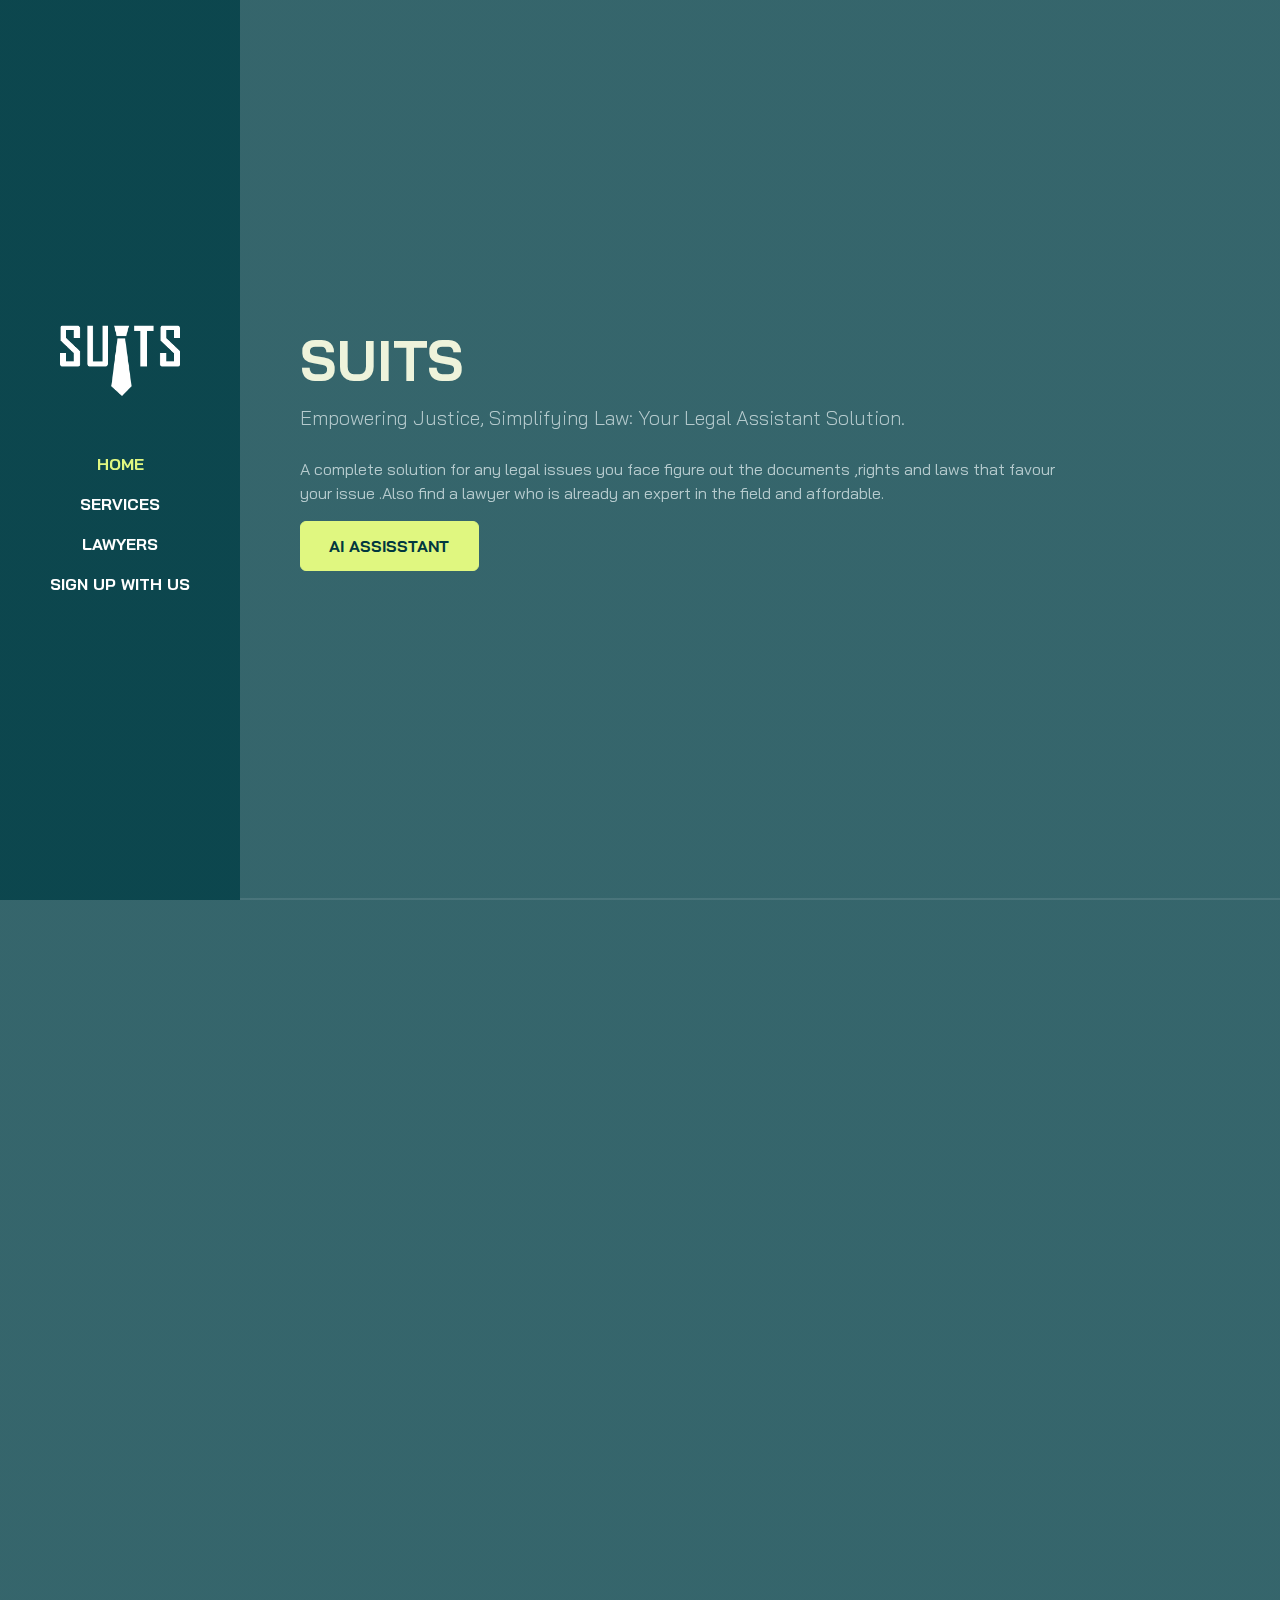
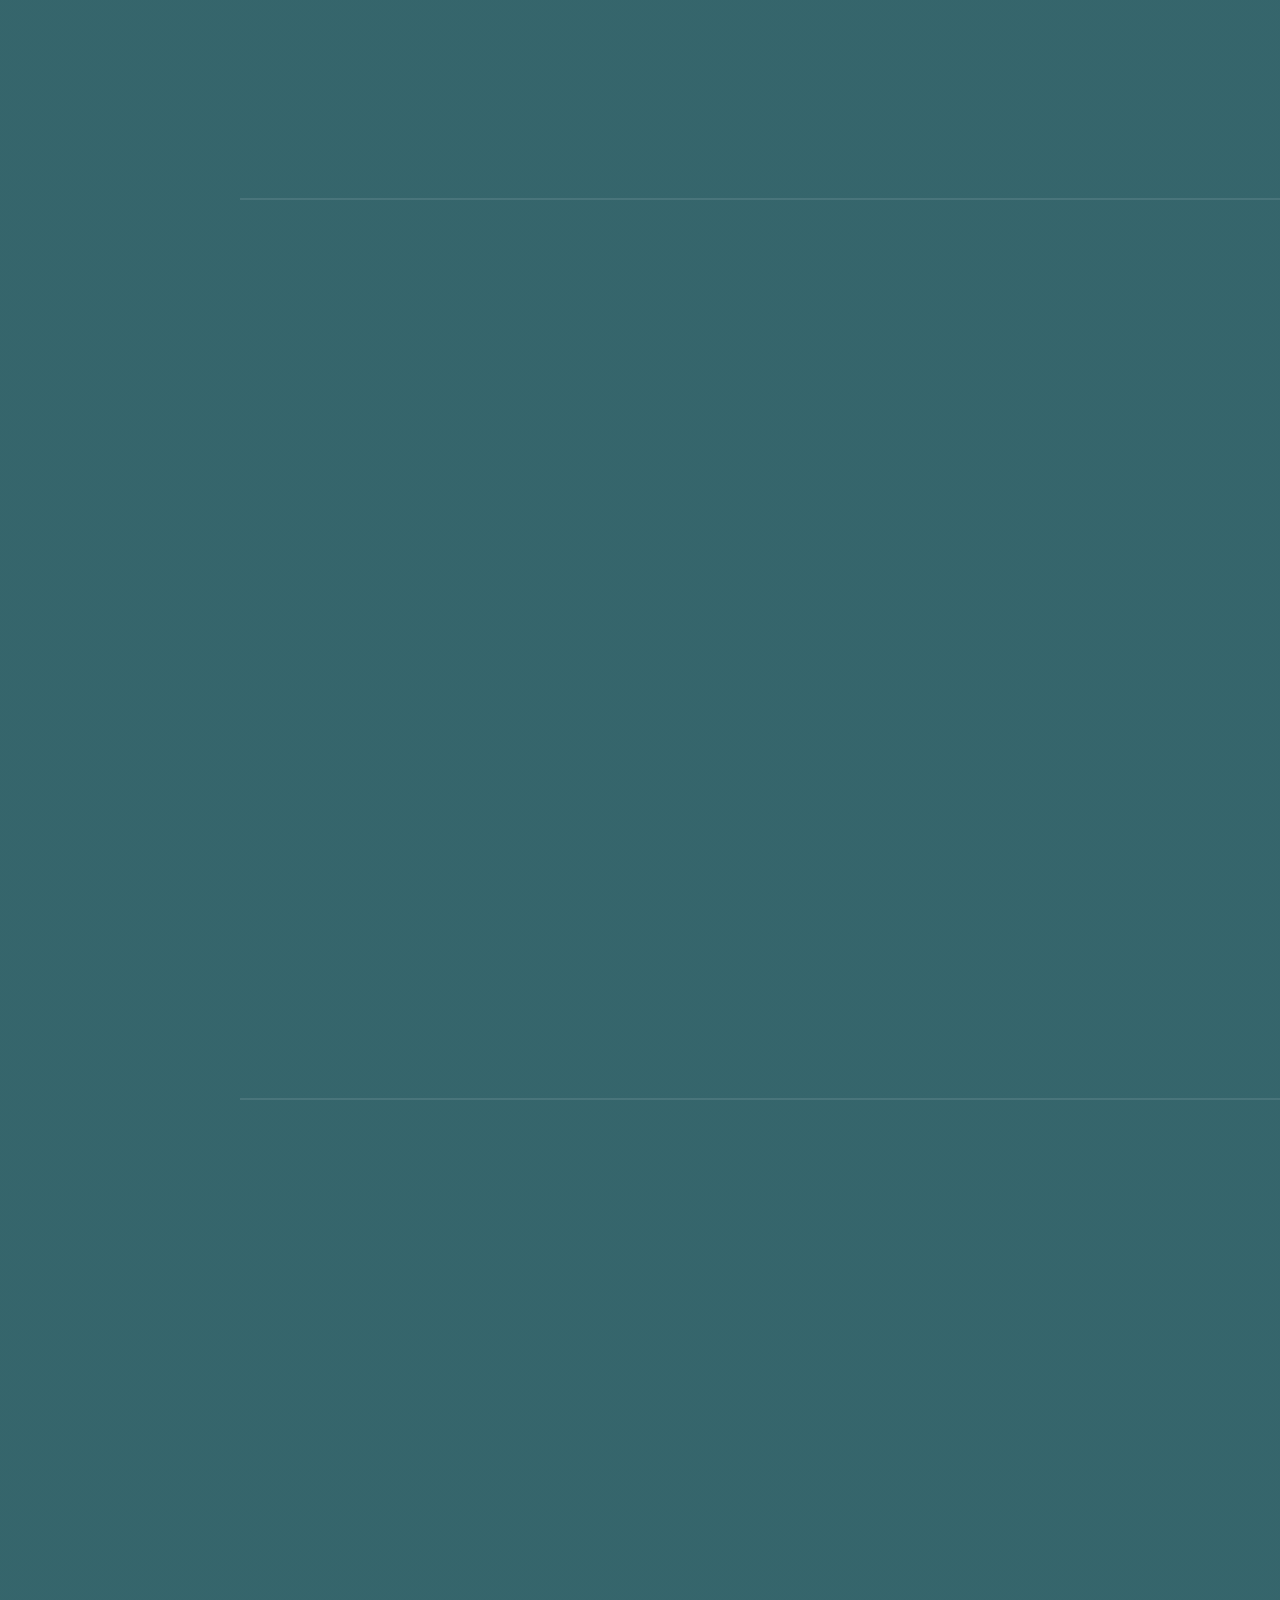
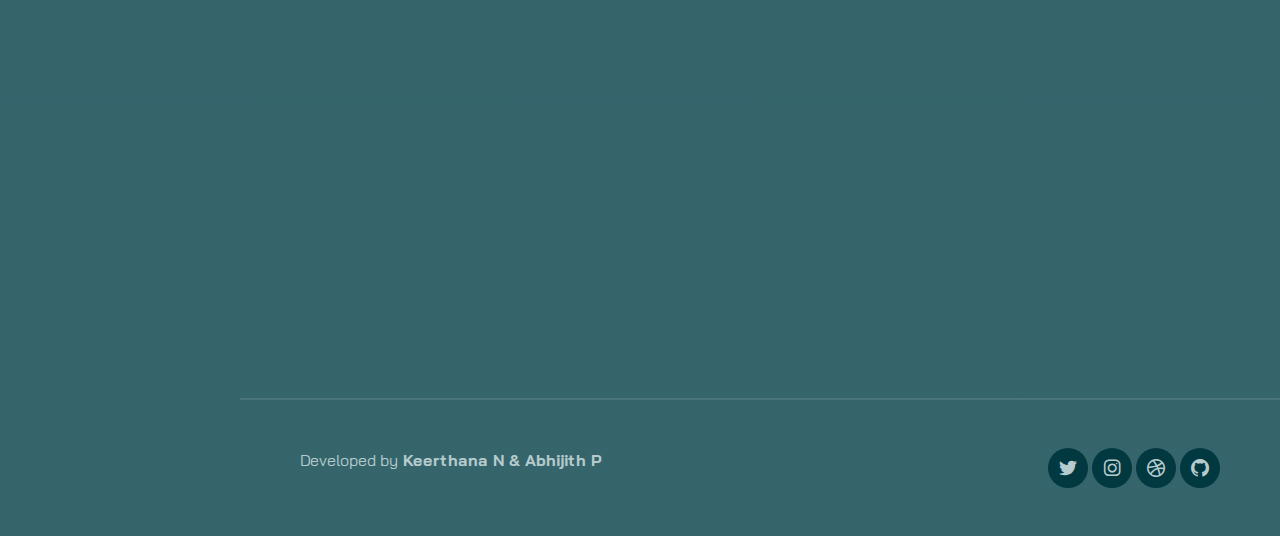
==== commit 153dc47e: "9:21" ====
--- a/index.html
+++ b/index.html
@@ -5,7 +5,7 @@
     <meta charset="UTF-8">
     <meta http-equiv="X-UA-Compatible" content="IE=edge">
     <meta name="viewport" content="width=device-width, initial-scale=1.0">
-    <title>SUITS-A compelete legal assistant</title>
+    <title> <img  class="col-lg-6" src="assets\images\suits.png" alt=""></title>
     <link rel="stylesheet" href="./assets/css/bootstrap.min.css">
     <link rel="stylesheet" href="./assets/css/aos.css">
     <link rel="stylesheet" href="./assets/css/line-awesome.min.css">
@@ -16,13 +16,19 @@
 
     <!-- NAVBAR -->
     <nav class="navbar navbar-expand-lg navbar-dark fixed-top">
+        
         
             <button class="navbar-toggler" type="button" data-bs-toggle="collapse" data-bs-target="#navbarNav"
                 aria-controls="navbarNav" aria-expanded="false" aria-label="Toggle navigation">
                 <span class="navbar-toggler-icon"></span>
             </button>
             <div class="collapse navbar-collapse" id="navbarNav">
+               
                 <ul class="navbar-nav ms-auto flex-lg-column text-lg-center">
+                    <li class="nav-item">
+                        <img  class="col-lg-6" src="assets\images\suits.png" alt="">
+                    </li><br>
+                    <br>
 
                     <li class="nav-item">
                         <a class="nav-link" href="#home">Home</a>
@@ -50,15 +56,17 @@
 
         <!-- HOME -->
         <section id="home" class="full-height px-lg-5">
-
+           
             <div class="container">
                 <div class="row">
+                    
                     <div class="col-lg-10">
-                        <h1 class="display-4 fw-bold" data-aos="fade-up">SUITS <span class="text-brand"></span>THE COMPLETE AI SOLUTION </h1>
-                        <p class="lead mt-2 mb-4" data-aos="fade-up" data-aos-delay="300">A complete legal support for a common man</p>
+                        <h1 class="display-4 fw-bold" data-aos="fade-up">SUITS <span class="text-brand"></span> </h1>
+                        <p class="lead mt-2 mb-4" data-aos="fade-up" data-aos-delay="300">Empowering Justice, Simplifying Law: Your Legal Assistant Solution.</p>
                         <div data-aos="fade-up" data-aos-delay="600">
-                        <p>A complete solution for any legal issues you face figure iut the documents rights and laws that favour your issue .also find a lawyer who is already an expert in the field and affordable.</p>
-                        </div>
+                        <p>A complete solution for any legal issues you face figure out the documents ,rights and laws that favour your issue .Also find a lawyer who is already an expert in the field and affordable.</p>
+                        </div>
+                        <a href="https://suits404.streamlit.app/" class="btn btn-brand me-3">AI ASSISSTANT</a>
                     </div>
                 </div>
             </div>
@@ -74,7 +82,7 @@
                     <div class="col-lg-8">
                         <h6 class="text-brand">SERVICES</h6>
                         <h1>KNOW YOUR RIGHTS</h1>
-                        <h1>Services That I Provide</h1>
+                        <h1>Services We Provide</h1>
                     </div>
                 </div>
 
@@ -97,7 +105,7 @@
                                 <i class="las la-pencil-ruler"></i>
                             </div>
                             <h5 class="mt-4 mb-2">Find your Lawer</h5>
-                            <p>find a perfect lawyers how is expert in the matters of the required interest and affordable</p>
+                            <p>Find a perfect lawyer who is an expert in the matters of the required interest and affordable</p>
                             <a href="#" class="link-custom">Read More</a>
                         </div>
                     </div>
@@ -128,7 +136,7 @@
                     <div class="col-md-4" data-aos="fade-up">
                         <div class="card-custom rounded-4 bg-base shadow-effect">
                             <div class="card-custom-image rounded-4">
-                                <img class="rounded-4" src="gina-torre-suits-64f216a1c7c44.jpg" alt="">
+                                <img class="rounded-4" src="assets\images\gina-torre-suits-64f216a1c7c44.jpg" alt="">
                             </div>
                             <div class="card-custom-content p-4">
 
@@ -139,8 +147,8 @@
                                     <i class="las la-star"></i>
                                     
                                 </div>
-                                <h5 class="mb-4">Design a creative landing page using Bootstrap 5</h5>
-                                <a href="#" class="link-custom">Read More</a>
+                                <h5 class="mb-4">Corporate Lawyer</h5>
+                                <a href="#" class="link-custom">Contact Me</a>
                             </div>
                         </div>
                     </div>
@@ -148,7 +156,7 @@
                     <div class="col-md-4" data-aos="fade-up" data-aos-delay="300">
                         <div class="card-custom rounded-4 bg-base shadow-effect">
                             <div class="card-custom-image rounded-4">
-                                <img class="rounded-4" src="suitsmike.jpg" alt="">
+                                <img class="rounded-4" src="assets\images\suitsmike.jpg" alt="">
                             </div>
                             <div class="card-custom-content p-4">
                                 <h4 class="text-brand mb-2"> Mike Ross</h4>
@@ -159,8 +167,8 @@
                                     <i class="las la-star"></i>
                                     <i class="las la-star"></i>
                                 </div>
-                                <h5 class="mb-4"></h5>
-                                <a href="#" class="link-custom">Read More</a>
+                                <h5 class="mb-4">Associate Attorney</h5>
+                                <a href="#" class="link-custom">Contact Me</a>
                             </div>
                         </div>
                     </div>
@@ -168,7 +176,7 @@
                     <div class="col-md-4" data-aos="fade-up" data-aos-delay="600">
                         <div class="card-custom rounded-4 bg-base shadow-effect">
                             <div class="card-custom-image rounded-4">
-                                <img class="rounded-4" src="e35e59640444dab0a3aa2c5e28694772.jpg" alt="">
+                                <img class="rounded-4" src="assets\images\e35e59640444dab0a3aa2c5e28694772.jpg" alt="">
                             </div>
                             <div class="card-custom-content p-4">
                                 <h4 class="text-brand mb-2">HARVEY SPECTRE</h4>
@@ -179,8 +187,8 @@
                                     <i class="las la-star"></i>
                                     
                                 </div>
-                                <h5 class="mb-4"></h5>
-                                <a href="#" class="link-custom">Read More</a>
+                                <h5 class="mb-4">Criminal Defence Lawyer</h5>
+                                <a href="#" class="link-custom">Contact Me</a>
                             </div>
                         </div>
                     </div>
--- a/assets/css/style.css
+++ b/assets/css/style.css
@@ -3,7 +3,7 @@
 :root {
     --color-body: #b6cbce;
     --color-heading: #eef3db;
-    --color-base: #033f47;
+    --color-base: #02383f;
     --color-base2: #022a30;
     --color-brand: #e0f780;
     --color-brand2: #deff58;
@@ -15,6 +15,9 @@
     background-color: var(--color-base2);
     color: var(--color-body);
     font-family: var(--font-base), sans-serif;
+    background: linear-gradient(rgba(3, 63, 71, 0.8), rgba(3, 63, 71, 0.8)), url("assets\images\hunters-race-MYbhN8KaaEc-unsplash.jpg");
+    background-size: cover;
+    background-position: center;
 }
 
 h1,h2,h3,h4,h5,h6 {
